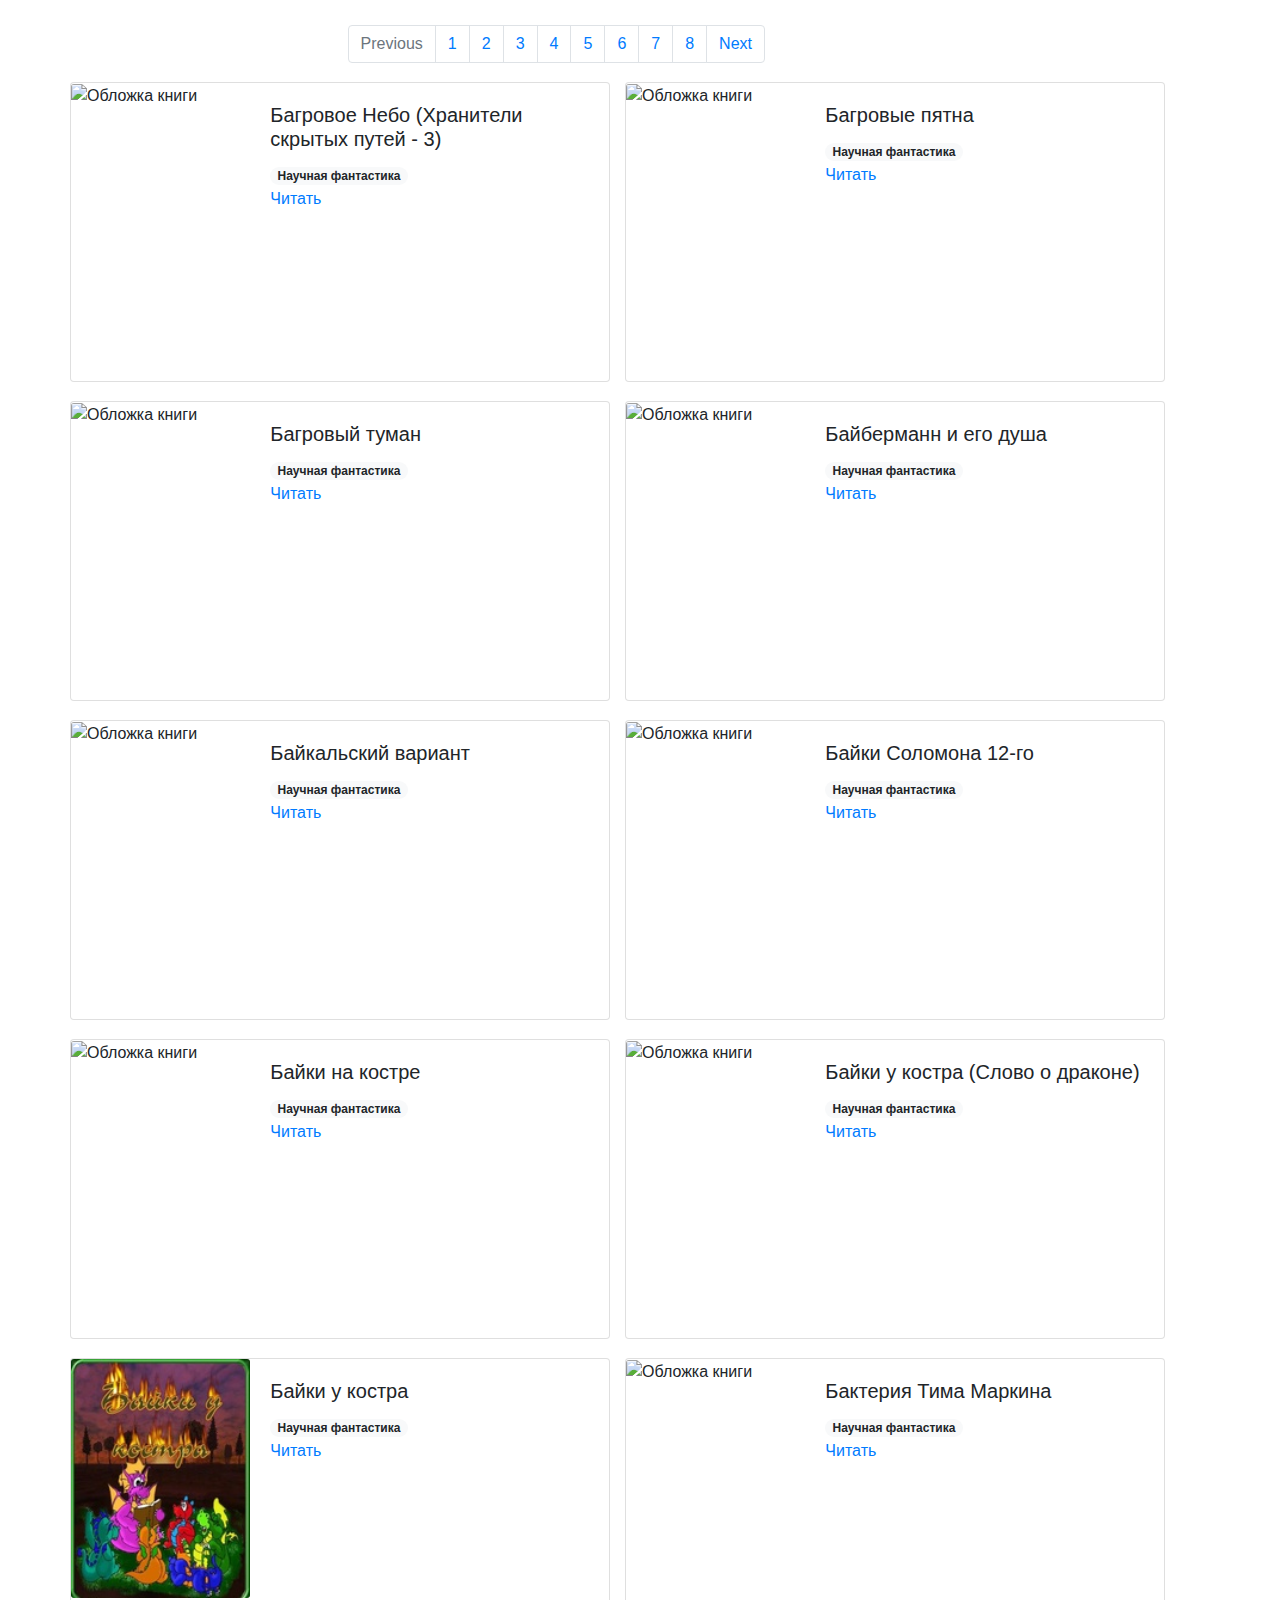
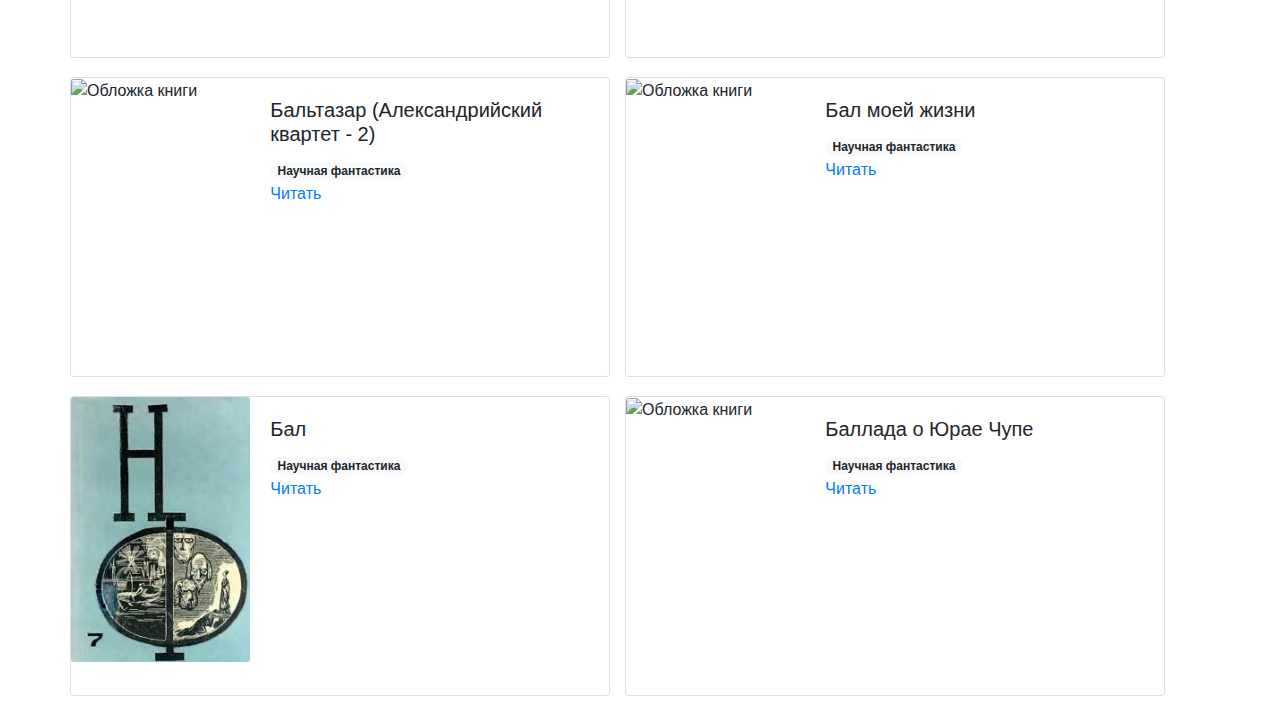
==== pages/index.html @ b9e14f6d "Create index.html" ====
<!doctype html>
<html lang="en">
  <head>
    <!-- Required meta tags -->
    <meta charset="utf-8">
    <meta name="viewport" content="width=device-width, initial-scale=1, shrink-to-fit=no">

    <!-- Bootstrap CSS -->
    <link rel="stylesheet" href="../static/bootstrap.min.css" crossorigin="anonymous">

    <title>Hello, world!</title>
  </head>

  <body>

    <div class="mx-auto" style="width: 250px; border: 200px; margin-top: 25px;"
      <nav aria-label="Page navigation example">
        <ul class="pagination justify-content-end">
          
            <li class="page-item disabled">
              <a class="page-link" href="../pages/index0.html" tabindex="-1" aria-disabled="true">Previous</a>
            </li>
          
          <li class="page-item"><a class="page-link" href="../pages/index.html">1</a></li>
          
            <li class="page-item"><a class="page-link" href="../pages/index2.html">2</a></li>
          
            <li class="page-item"><a class="page-link" href="../pages/index3.html">3</a></li>
          
            <li class="page-item"><a class="page-link" href="../pages/index4.html">4</a></li>
          
            <li class="page-item"><a class="page-link" href="../pages/index5.html">5</a></li>
          
            <li class="page-item"><a class="page-link" href="../pages/index6.html">6</a></li>
          
            <li class="page-item"><a class="page-link" href="../pages/index7.html">7</a></li>
          
            <li class="page-item"><a class="page-link" href="../pages/index8.html">8</a></li>
          
          
            <li class="page-item">
              <a class="page-link" href="../pages/index2.html" aria-disabled="false">Next</a>
            </li>
          
        </ul>
      </nav>
    </div>

    <div class="container">
      <div class="row">
      
      
        <div class="card mb-3" style="width: 540px; height: 300px; margin-right: 15px; margin-bottom: 3px; margin-top: 3px;" >
            <div class="row no-gutters">
              <div class="col-md-4">
                <img src="../parse_result/book_covers/nopic.gif" class="card-img" alt="Обложка книги">
              </div>
              <div class="col-md-8">
                <div class="card-body">
                  <h5 class="card-title">Багровое Небо (Хранители скрытых путей - 3)</h5>
                  
                    <span class="badge badge-pill badge-light">Научная фантастика</span>
                  
                  <p class="card-text">
                    <a href="../parse_result/books/19544.Багровое Небо (Хранители скрытых путей - 3).txt" target="_blank">Читать</a>
                  </p>
                </div>
              </div>
            </div>
        </div>
      
        <div class="card mb-3" style="width: 540px; height: 300px; margin-right: 15px; margin-bottom: 3px; margin-top: 3px;" >
            <div class="row no-gutters">
              <div class="col-md-4">
                <img src="../parse_result/book_covers/nopic.gif" class="card-img" alt="Обложка книги">
              </div>
              <div class="col-md-8">
                <div class="card-body">
                  <h5 class="card-title">Багровые пятна</h5>
                  
                    <span class="badge badge-pill badge-light">Научная фантастика</span>
                  
                  <p class="card-text">
                    <a href="../parse_result/books/19544.Багровое Небо (Хранители скрытых путей - 3).txt" target="_blank">Читать</a>
                  </p>
                </div>
              </div>
            </div>
        </div>
      
        <div class="w-100"></div>
      
      
        <div class="card mb-3" style="width: 540px; height: 300px; margin-right: 15px; margin-bottom: 3px; margin-top: 3px;" >
            <div class="row no-gutters">
              <div class="col-md-4">
                <img src="../parse_result/book_covers/nopic.gif" class="card-img" alt="Обложка книги">
              </div>
              <div class="col-md-8">
                <div class="card-body">
                  <h5 class="card-title">Багровый туман</h5>
                  
                    <span class="badge badge-pill badge-light">Научная фантастика</span>
                  
                  <p class="card-text">
                    <a href="../parse_result/books/19544.Багровое Небо (Хранители скрытых путей - 3).txt" target="_blank">Читать</a>
                  </p>
                </div>
              </div>
            </div>
        </div>
      
        <div class="card mb-3" style="width: 540px; height: 300px; margin-right: 15px; margin-bottom: 3px; margin-top: 3px;" >
            <div class="row no-gutters">
              <div class="col-md-4">
                <img src="../parse_result/book_covers/nopic.gif" class="card-img" alt="Обложка книги">
              </div>
              <div class="col-md-8">
                <div class="card-body">
                  <h5 class="card-title">Байберманн и его душа</h5>
                  
                    <span class="badge badge-pill badge-light">Научная фантастика</span>
                  
                  <p class="card-text">
                    <a href="../parse_result/books/19548.Байберманн и его душа.txt" target="_blank">Читать</a>
                  </p>
                </div>
              </div>
            </div>
        </div>
      
        <div class="w-100"></div>
      
      
        <div class="card mb-3" style="width: 540px; height: 300px; margin-right: 15px; margin-bottom: 3px; margin-top: 3px;" >
            <div class="row no-gutters">
              <div class="col-md-4">
                <img src="../parse_result/book_covers/nopic.gif" class="card-img" alt="Обложка книги">
              </div>
              <div class="col-md-8">
                <div class="card-body">
                  <h5 class="card-title">Байкальский вариант</h5>
                  
                    <span class="badge badge-pill badge-light">Научная фантастика</span>
                  
                  <p class="card-text">
                    <a href="../parse_result/books/19549.Байкальский вариант.txt" target="_blank">Читать</a>
                  </p>
                </div>
              </div>
            </div>
        </div>
      
        <div class="card mb-3" style="width: 540px; height: 300px; margin-right: 15px; margin-bottom: 3px; margin-top: 3px;" >
            <div class="row no-gutters">
              <div class="col-md-4">
                <img src="../parse_result/book_covers/nopic.gif" class="card-img" alt="Обложка книги">
              </div>
              <div class="col-md-8">
                <div class="card-body">
                  <h5 class="card-title">Байки Соломона 12-го</h5>
                  
                    <span class="badge badge-pill badge-light">Научная фантастика</span>
                  
                  <p class="card-text">
                    <a href="../parse_result/books/19550.Байки Соломона 12-го.txt" target="_blank">Читать</a>
                  </p>
                </div>
              </div>
            </div>
        </div>
      
        <div class="w-100"></div>
      
      
        <div class="card mb-3" style="width: 540px; height: 300px; margin-right: 15px; margin-bottom: 3px; margin-top: 3px;" >
            <div class="row no-gutters">
              <div class="col-md-4">
                <img src="../parse_result/book_covers/nopic.gif" class="card-img" alt="Обложка книги">
              </div>
              <div class="col-md-8">
                <div class="card-body">
                  <h5 class="card-title">Байки на костре</h5>
                  
                    <span class="badge badge-pill badge-light">Научная фантастика</span>
                  
                  <p class="card-text">
                    <a href="../parse_result/books/19550.Байки Соломона 12-го.txt" target="_blank">Читать</a>
                  </p>
                </div>
              </div>
            </div>
        </div>
      
        <div class="card mb-3" style="width: 540px; height: 300px; margin-right: 15px; margin-bottom: 3px; margin-top: 3px;" >
            <div class="row no-gutters">
              <div class="col-md-4">
                <img src="../parse_result/book_covers/nopic.gif" class="card-img" alt="Обложка книги">
              </div>
              <div class="col-md-8">
                <div class="card-body">
                  <h5 class="card-title">Байки у костра (Слово о драконе)</h5>
                  
                    <span class="badge badge-pill badge-light">Научная фантастика</span>
                  
                  <p class="card-text">
                    <a href="../parse_result/books/19571.Байки у костра (Слово о драконе).txt" target="_blank">Читать</a>
                  </p>
                </div>
              </div>
            </div>
        </div>
      
        <div class="w-100"></div>
      
      
        <div class="card mb-3" style="width: 540px; height: 300px; margin-right: 15px; margin-bottom: 3px; margin-top: 3px;" >
            <div class="row no-gutters">
              <div class="col-md-4">
                <img src="../parse_result/book_covers/19572.jpg" class="card-img" alt="Обложка книги">
              </div>
              <div class="col-md-8">
                <div class="card-body">
                  <h5 class="card-title">Байки у костра</h5>
                  
                    <span class="badge badge-pill badge-light">Научная фантастика</span>
                  
                  <p class="card-text">
                    <a href="../parse_result/books/19572.Байки у костра.txt" target="_blank">Читать</a>
                  </p>
                </div>
              </div>
            </div>
        </div>
      
        <div class="card mb-3" style="width: 540px; height: 300px; margin-right: 15px; margin-bottom: 3px; margin-top: 3px;" >
            <div class="row no-gutters">
              <div class="col-md-4">
                <img src="../parse_result/book_covers/nopic.gif" class="card-img" alt="Обложка книги">
              </div>
              <div class="col-md-8">
                <div class="card-body">
                  <h5 class="card-title">Бактерия Тима Маркина</h5>
                  
                    <span class="badge badge-pill badge-light">Научная фантастика</span>
                  
                  <p class="card-text">
                    <a href="../parse_result/books/19573.Бактерия Тима Маркина.txt" target="_blank">Читать</a>
                  </p>
                </div>
              </div>
            </div>
        </div>
      
        <div class="w-100"></div>
      
      
        <div class="card mb-3" style="width: 540px; height: 300px; margin-right: 15px; margin-bottom: 3px; margin-top: 3px;" >
            <div class="row no-gutters">
              <div class="col-md-4">
                <img src="../parse_result/book_covers/nopic.gif" class="card-img" alt="Обложка книги">
              </div>
              <div class="col-md-8">
                <div class="card-body">
                  <h5 class="card-title">Бальтазар (Александрийский квартет - 2)</h5>
                  
                    <span class="badge badge-pill badge-light">Научная фантастика</span>
                  
                  <p class="card-text">
                    <a href="../parse_result/books/19575.Бальтазар (Александрийский квартет - 2).txt" target="_blank">Читать</a>
                  </p>
                </div>
              </div>
            </div>
        </div>
      
        <div class="card mb-3" style="width: 540px; height: 300px; margin-right: 15px; margin-bottom: 3px; margin-top: 3px;" >
            <div class="row no-gutters">
              <div class="col-md-4">
                <img src="../parse_result/book_covers/nopic.gif" class="card-img" alt="Обложка книги">
              </div>
              <div class="col-md-8">
                <div class="card-body">
                  <h5 class="card-title">Бал моей жизни</h5>
                  
                    <span class="badge badge-pill badge-light">Научная фантастика</span>
                  
                  <p class="card-text">
                    <a href="../parse_result/books/19575.Бальтазар (Александрийский квартет - 2).txt" target="_blank">Читать</a>
                  </p>
                </div>
              </div>
            </div>
        </div>
      
        <div class="w-100"></div>
      
      
        <div class="card mb-3" style="width: 540px; height: 300px; margin-right: 15px; margin-bottom: 3px; margin-top: 3px;" >
            <div class="row no-gutters">
              <div class="col-md-4">
                <img src="../parse_result/book_covers/19578.jpg" class="card-img" alt="Обложка книги">
              </div>
              <div class="col-md-8">
                <div class="card-body">
                  <h5 class="card-title">Бал</h5>
                  
                    <span class="badge badge-pill badge-light">Научная фантастика</span>
                  
                  <p class="card-text">
                    <a href="../parse_result/books/19578.Бал.txt" target="_blank">Читать</a>
                  </p>
                </div>
              </div>
            </div>
        </div>
      
        <div class="card mb-3" style="width: 540px; height: 300px; margin-right: 15px; margin-bottom: 3px; margin-top: 3px;" >
            <div class="row no-gutters">
              <div class="col-md-4">
                <img src="../parse_result/book_covers/nopic.gif" class="card-img" alt="Обложка книги">
              </div>
              <div class="col-md-8">
                <div class="card-body">
                  <h5 class="card-title">Баллада о Юрае Чупе</h5>
                  
                    <span class="badge badge-pill badge-light">Научная фантастика</span>
                  
                  <p class="card-text">
                    <a href="../parse_result/books/19582.Баллада о Юрае Чупе.txt" target="_blank">Читать</a>
                  </p>
                </div>
              </div>
            </div>
        </div>
      
        <div class="w-100"></div>
      
      </div>
    </div>



    <!-- Option 1: jQuery and Bootstrap Bundle (includes Popper) -->
    <script src="../static/jquery-3.5.1.slim.min.js" crossorigin="anonymous"></script>
    <script src="../static/bootstrap.bundle.min.js" crossorigin="anonymous"></script>
  </body>
</html>
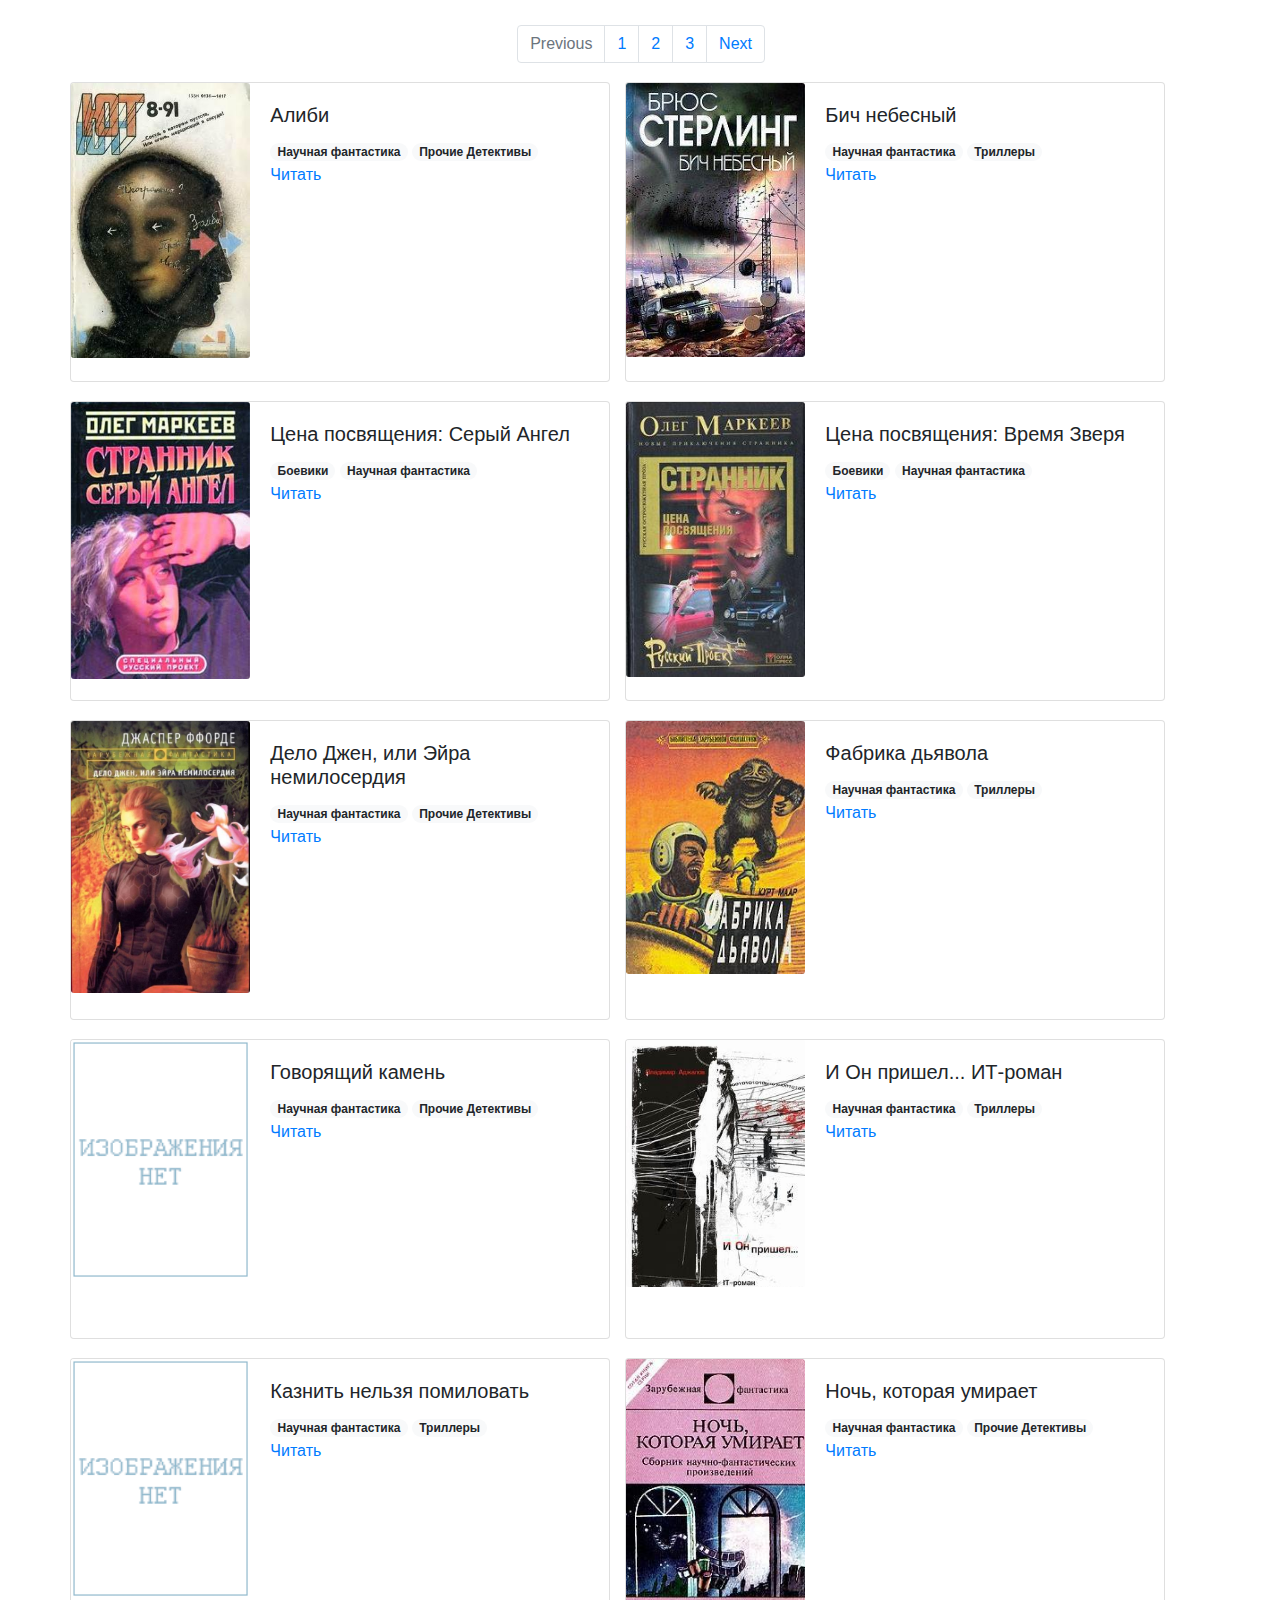
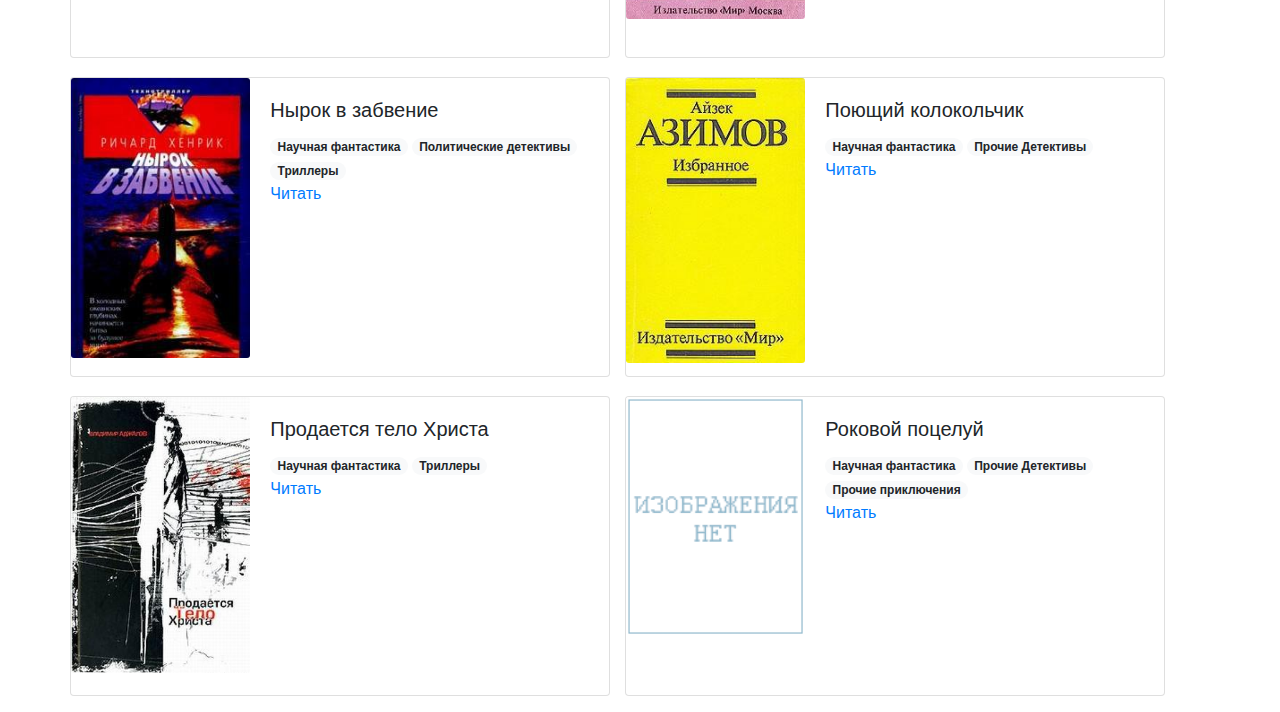
==== commit 3d94ce21: "Положил новые данные" ====
--- a/pages/index.html
+++ b/pages/index.html
@@ -27,16 +27,6 @@
           
             <li class="page-item"><a class="page-link" href="../pages/index3.html">3</a></li>
           
-            <li class="page-item"><a class="page-link" href="../pages/index4.html">4</a></li>
-          
-            <li class="page-item"><a class="page-link" href="../pages/index5.html">5</a></li>
-          
-            <li class="page-item"><a class="page-link" href="../pages/index6.html">6</a></li>
-          
-            <li class="page-item"><a class="page-link" href="../pages/index7.html">7</a></li>
-          
-            <li class="page-item"><a class="page-link" href="../pages/index8.html">8</a></li>
-          
           
             <li class="page-item">
               <a class="page-link" href="../pages/index2.html" aria-disabled="false">Next</a>
@@ -53,21 +43,182 @@
         <div class="card mb-3" style="width: 540px; height: 300px; margin-right: 15px; margin-bottom: 3px; margin-top: 3px;" >
             <div class="row no-gutters">
               <div class="col-md-4">
+                <img src="../parse_result/book_covers/239.jpg" class="card-img" alt="Обложка книги">
+              </div>
+              <div class="col-md-8">
+                <div class="card-body">
+                  <h5 class="card-title">Алиби</h5>
+                  
+                    <span class="badge badge-pill badge-light">Научная фантастика</span>
+                  
+                    <span class="badge badge-pill badge-light">Прочие Детективы</span>
+                  
+                  <p class="card-text">
+                    <a href="../parse_result/books/239.Алиби.txt" target="_blank">Читать</a>
+                  </p>
+                </div>
+              </div>
+            </div>
+        </div>
+      
+        <div class="card mb-3" style="width: 540px; height: 300px; margin-right: 15px; margin-bottom: 3px; margin-top: 3px;" >
+            <div class="row no-gutters">
+              <div class="col-md-4">
+                <img src="../parse_result/book_covers/550.jpg" class="card-img" alt="Обложка книги">
+              </div>
+              <div class="col-md-8">
+                <div class="card-body">
+                  <h5 class="card-title">Бич небесный</h5>
+                  
+                    <span class="badge badge-pill badge-light">Научная фантастика</span>
+                  
+                    <span class="badge badge-pill badge-light">Триллеры</span>
+                  
+                  <p class="card-text">
+                    <a href="../parse_result/books/550.Бич небесный.txt" target="_blank">Читать</a>
+                  </p>
+                </div>
+              </div>
+            </div>
+        </div>
+      
+        <div class="w-100"></div>
+      
+      
+        <div class="card mb-3" style="width: 540px; height: 300px; margin-right: 15px; margin-bottom: 3px; margin-top: 3px;" >
+            <div class="row no-gutters">
+              <div class="col-md-4">
+                <img src="../parse_result/book_covers/768.jpg" class="card-img" alt="Обложка книги">
+              </div>
+              <div class="col-md-8">
+                <div class="card-body">
+                  <h5 class="card-title">Цена посвящения: Серый Ангел</h5>
+                  
+                    <span class="badge badge-pill badge-light">Боевики</span>
+                  
+                    <span class="badge badge-pill badge-light">Научная фантастика</span>
+                  
+                  <p class="card-text">
+                    <a href="../parse_result/books/768.Цена посвящения Серый Ангел.txt" target="_blank">Читать</a>
+                  </p>
+                </div>
+              </div>
+            </div>
+        </div>
+      
+        <div class="card mb-3" style="width: 540px; height: 300px; margin-right: 15px; margin-bottom: 3px; margin-top: 3px;" >
+            <div class="row no-gutters">
+              <div class="col-md-4">
+                <img src="../parse_result/book_covers/769.jpg" class="card-img" alt="Обложка книги">
+              </div>
+              <div class="col-md-8">
+                <div class="card-body">
+                  <h5 class="card-title">Цена посвящения: Время Зверя</h5>
+                  
+                    <span class="badge badge-pill badge-light">Боевики</span>
+                  
+                    <span class="badge badge-pill badge-light">Научная фантастика</span>
+                  
+                  <p class="card-text">
+                    <a href="../parse_result/books/769.Цена посвящения Время Зверя.txt" target="_blank">Читать</a>
+                  </p>
+                </div>
+              </div>
+            </div>
+        </div>
+      
+        <div class="w-100"></div>
+      
+      
+        <div class="card mb-3" style="width: 540px; height: 300px; margin-right: 15px; margin-bottom: 3px; margin-top: 3px;" >
+            <div class="row no-gutters">
+              <div class="col-md-4">
+                <img src="../parse_result/book_covers/1131.jpg" class="card-img" alt="Обложка книги">
+              </div>
+              <div class="col-md-8">
+                <div class="card-body">
+                  <h5 class="card-title">Дело Джен, или Эйра немилосердия</h5>
+                  
+                    <span class="badge badge-pill badge-light">Научная фантастика</span>
+                  
+                    <span class="badge badge-pill badge-light">Прочие Детективы</span>
+                  
+                  <p class="card-text">
+                    <a href="../parse_result/books/1131.Дело Джен, или Эйра немилосердия.txt" target="_blank">Читать</a>
+                  </p>
+                </div>
+              </div>
+            </div>
+        </div>
+      
+        <div class="card mb-3" style="width: 540px; height: 300px; margin-right: 15px; margin-bottom: 3px; margin-top: 3px;" >
+            <div class="row no-gutters">
+              <div class="col-md-4">
+                <img src="../parse_result/book_covers/1715.jpg" class="card-img" alt="Обложка книги">
+              </div>
+              <div class="col-md-8">
+                <div class="card-body">
+                  <h5 class="card-title">Фабрика дьявола</h5>
+                  
+                    <span class="badge badge-pill badge-light">Научная фантастика</span>
+                  
+                    <span class="badge badge-pill badge-light">Триллеры</span>
+                  
+                  <p class="card-text">
+                    <a href="../parse_result/books/1715.Фабрика дьявола.txt" target="_blank">Читать</a>
+                  </p>
+                </div>
+              </div>
+            </div>
+        </div>
+      
+        <div class="w-100"></div>
+      
+      
+        <div class="card mb-3" style="width: 540px; height: 300px; margin-right: 15px; margin-bottom: 3px; margin-top: 3px;" >
+            <div class="row no-gutters">
+              <div class="col-md-4">
                 <img src="../parse_result/book_covers/nopic.gif" class="card-img" alt="Обложка книги">
               </div>
               <div class="col-md-8">
                 <div class="card-body">
-                  <h5 class="card-title">Багровое Небо (Хранители скрытых путей - 3)</h5>
-                  
-                    <span class="badge badge-pill badge-light">Научная фантастика</span>
-                  
-                  <p class="card-text">
-                    <a href="../parse_result/books/19544.Багровое Небо (Хранители скрытых путей - 3).txt" target="_blank">Читать</a>
-                  </p>
-                </div>
-              </div>
-            </div>
-        </div>
+                  <h5 class="card-title">Говорящий камень</h5>
+                  
+                    <span class="badge badge-pill badge-light">Научная фантастика</span>
+                  
+                    <span class="badge badge-pill badge-light">Прочие Детективы</span>
+                  
+                  <p class="card-text">
+                    <a href="../parse_result/books/1987.Говорящий камень.txt" target="_blank">Читать</a>
+                  </p>
+                </div>
+              </div>
+            </div>
+        </div>
+      
+        <div class="card mb-3" style="width: 540px; height: 300px; margin-right: 15px; margin-bottom: 3px; margin-top: 3px;" >
+            <div class="row no-gutters">
+              <div class="col-md-4">
+                <img src="../parse_result/book_covers/2043.jpg" class="card-img" alt="Обложка книги">
+              </div>
+              <div class="col-md-8">
+                <div class="card-body">
+                  <h5 class="card-title">И Он пришел... ИТ-роман</h5>
+                  
+                    <span class="badge badge-pill badge-light">Научная фантастика</span>
+                  
+                    <span class="badge badge-pill badge-light">Триллеры</span>
+                  
+                  <p class="card-text">
+                    <a href="../parse_result/books/2043.И Он пришел... ИТ-роман.txt" target="_blank">Читать</a>
+                  </p>
+                </div>
+              </div>
+            </div>
+        </div>
+      
+        <div class="w-100"></div>
+      
       
         <div class="card mb-3" style="width: 540px; height: 300px; margin-right: 15px; margin-bottom: 3px; margin-top: 3px;" >
             <div class="row no-gutters">
@@ -76,20 +227,111 @@
               </div>
               <div class="col-md-8">
                 <div class="card-body">
-                  <h5 class="card-title">Багровые пятна</h5>
-                  
-                    <span class="badge badge-pill badge-light">Научная фантастика</span>
-                  
-                  <p class="card-text">
-                    <a href="../parse_result/books/19544.Багровое Небо (Хранители скрытых путей - 3).txt" target="_blank">Читать</a>
-                  </p>
-                </div>
-              </div>
-            </div>
-        </div>
-      
-        <div class="w-100"></div>
-      
+                  <h5 class="card-title">Казнить нельзя помиловать</h5>
+                  
+                    <span class="badge badge-pill badge-light">Научная фантастика</span>
+                  
+                    <span class="badge badge-pill badge-light">Триллеры</span>
+                  
+                  <p class="card-text">
+                    <a href="../parse_result/books/2531.Казнить нельзя помиловать.txt" target="_blank">Читать</a>
+                  </p>
+                </div>
+              </div>
+            </div>
+        </div>
+      
+        <div class="card mb-3" style="width: 540px; height: 300px; margin-right: 15px; margin-bottom: 3px; margin-top: 3px;" >
+            <div class="row no-gutters">
+              <div class="col-md-4">
+                <img src="../parse_result/book_covers/4024.jpg" class="card-img" alt="Обложка книги">
+              </div>
+              <div class="col-md-8">
+                <div class="card-body">
+                  <h5 class="card-title">Ночь, которая умирает</h5>
+                  
+                    <span class="badge badge-pill badge-light">Научная фантастика</span>
+                  
+                    <span class="badge badge-pill badge-light">Прочие Детективы</span>
+                  
+                  <p class="card-text">
+                    <a href="../parse_result/books/4024.Ночь, которая умирает.txt" target="_blank">Читать</a>
+                  </p>
+                </div>
+              </div>
+            </div>
+        </div>
+      
+        <div class="w-100"></div>
+      
+      
+        <div class="card mb-3" style="width: 540px; height: 300px; margin-right: 15px; margin-bottom: 3px; margin-top: 3px;" >
+            <div class="row no-gutters">
+              <div class="col-md-4">
+                <img src="../parse_result/book_covers/4102.jpg" class="card-img" alt="Обложка книги">
+              </div>
+              <div class="col-md-8">
+                <div class="card-body">
+                  <h5 class="card-title">Нырок в забвение</h5>
+                  
+                    <span class="badge badge-pill badge-light">Научная фантастика</span>
+                  
+                    <span class="badge badge-pill badge-light">Политические детективы</span>
+                  
+                    <span class="badge badge-pill badge-light">Триллеры</span>
+                  
+                  <p class="card-text">
+                    <a href="../parse_result/books/4102.Нырок в забвение.txt" target="_blank">Читать</a>
+                  </p>
+                </div>
+              </div>
+            </div>
+        </div>
+      
+        <div class="card mb-3" style="width: 540px; height: 300px; margin-right: 15px; margin-bottom: 3px; margin-top: 3px;" >
+            <div class="row no-gutters">
+              <div class="col-md-4">
+                <img src="../parse_result/book_covers/4876.jpg" class="card-img" alt="Обложка книги">
+              </div>
+              <div class="col-md-8">
+                <div class="card-body">
+                  <h5 class="card-title">Поющий колокольчик</h5>
+                  
+                    <span class="badge badge-pill badge-light">Научная фантастика</span>
+                  
+                    <span class="badge badge-pill badge-light">Прочие Детективы</span>
+                  
+                  <p class="card-text">
+                    <a href="../parse_result/books/4876.Поющий колокольчик.txt" target="_blank">Читать</a>
+                  </p>
+                </div>
+              </div>
+            </div>
+        </div>
+      
+        <div class="w-100"></div>
+      
+      
+        <div class="card mb-3" style="width: 540px; height: 300px; margin-right: 15px; margin-bottom: 3px; margin-top: 3px;" >
+            <div class="row no-gutters">
+              <div class="col-md-4">
+                <img src="../parse_result/book_covers/5299.jpg" class="card-img" alt="Обложка книги">
+              </div>
+              <div class="col-md-8">
+                <div class="card-body">
+                  <h5 class="card-title">Продается тело Христа</h5>
+                  
+                    <span class="badge badge-pill badge-light">Научная фантастика</span>
+                  
+                    <span class="badge badge-pill badge-light">Триллеры</span>
+                  
+                  <p class="card-text">
+                    <a href="../parse_result/books/5299.Продается тело Христа.txt" target="_blank">Читать</a>
+                  </p>
+                </div>
+              </div>
+            </div>
+        </div>
       
         <div class="card mb-3" style="width: 540px; height: 300px; margin-right: 15px; margin-bottom: 3px; margin-top: 3px;" >
             <div class="row no-gutters">
@@ -98,236 +340,16 @@
               </div>
               <div class="col-md-8">
                 <div class="card-body">
-                  <h5 class="card-title">Багровый туман</h5>
-                  
-                    <span class="badge badge-pill badge-light">Научная фантастика</span>
-                  
-                  <p class="card-text">
-                    <a href="../parse_result/books/19544.Багровое Небо (Хранители скрытых путей - 3).txt" target="_blank">Читать</a>
-                  </p>
-                </div>
-              </div>
-            </div>
-        </div>
-      
-        <div class="card mb-3" style="width: 540px; height: 300px; margin-right: 15px; margin-bottom: 3px; margin-top: 3px;" >
-            <div class="row no-gutters">
-              <div class="col-md-4">
-                <img src="../parse_result/book_covers/nopic.gif" class="card-img" alt="Обложка книги">
-              </div>
-              <div class="col-md-8">
-                <div class="card-body">
-                  <h5 class="card-title">Байберманн и его душа</h5>
-                  
-                    <span class="badge badge-pill badge-light">Научная фантастика</span>
-                  
-                  <p class="card-text">
-                    <a href="../parse_result/books/19548.Байберманн и его душа.txt" target="_blank">Читать</a>
-                  </p>
-                </div>
-              </div>
-            </div>
-        </div>
-      
-        <div class="w-100"></div>
-      
-      
-        <div class="card mb-3" style="width: 540px; height: 300px; margin-right: 15px; margin-bottom: 3px; margin-top: 3px;" >
-            <div class="row no-gutters">
-              <div class="col-md-4">
-                <img src="../parse_result/book_covers/nopic.gif" class="card-img" alt="Обложка книги">
-              </div>
-              <div class="col-md-8">
-                <div class="card-body">
-                  <h5 class="card-title">Байкальский вариант</h5>
-                  
-                    <span class="badge badge-pill badge-light">Научная фантастика</span>
-                  
-                  <p class="card-text">
-                    <a href="../parse_result/books/19549.Байкальский вариант.txt" target="_blank">Читать</a>
-                  </p>
-                </div>
-              </div>
-            </div>
-        </div>
-      
-        <div class="card mb-3" style="width: 540px; height: 300px; margin-right: 15px; margin-bottom: 3px; margin-top: 3px;" >
-            <div class="row no-gutters">
-              <div class="col-md-4">
-                <img src="../parse_result/book_covers/nopic.gif" class="card-img" alt="Обложка книги">
-              </div>
-              <div class="col-md-8">
-                <div class="card-body">
-                  <h5 class="card-title">Байки Соломона 12-го</h5>
-                  
-                    <span class="badge badge-pill badge-light">Научная фантастика</span>
-                  
-                  <p class="card-text">
-                    <a href="../parse_result/books/19550.Байки Соломона 12-го.txt" target="_blank">Читать</a>
-                  </p>
-                </div>
-              </div>
-            </div>
-        </div>
-      
-        <div class="w-100"></div>
-      
-      
-        <div class="card mb-3" style="width: 540px; height: 300px; margin-right: 15px; margin-bottom: 3px; margin-top: 3px;" >
-            <div class="row no-gutters">
-              <div class="col-md-4">
-                <img src="../parse_result/book_covers/nopic.gif" class="card-img" alt="Обложка книги">
-              </div>
-              <div class="col-md-8">
-                <div class="card-body">
-                  <h5 class="card-title">Байки на костре</h5>
-                  
-                    <span class="badge badge-pill badge-light">Научная фантастика</span>
-                  
-                  <p class="card-text">
-                    <a href="../parse_result/books/19550.Байки Соломона 12-го.txt" target="_blank">Читать</a>
-                  </p>
-                </div>
-              </div>
-            </div>
-        </div>
-      
-        <div class="card mb-3" style="width: 540px; height: 300px; margin-right: 15px; margin-bottom: 3px; margin-top: 3px;" >
-            <div class="row no-gutters">
-              <div class="col-md-4">
-                <img src="../parse_result/book_covers/nopic.gif" class="card-img" alt="Обложка книги">
-              </div>
-              <div class="col-md-8">
-                <div class="card-body">
-                  <h5 class="card-title">Байки у костра (Слово о драконе)</h5>
-                  
-                    <span class="badge badge-pill badge-light">Научная фантастика</span>
-                  
-                  <p class="card-text">
-                    <a href="../parse_result/books/19571.Байки у костра (Слово о драконе).txt" target="_blank">Читать</a>
-                  </p>
-                </div>
-              </div>
-            </div>
-        </div>
-      
-        <div class="w-100"></div>
-      
-      
-        <div class="card mb-3" style="width: 540px; height: 300px; margin-right: 15px; margin-bottom: 3px; margin-top: 3px;" >
-            <div class="row no-gutters">
-              <div class="col-md-4">
-                <img src="../parse_result/book_covers/19572.jpg" class="card-img" alt="Обложка книги">
-              </div>
-              <div class="col-md-8">
-                <div class="card-body">
-                  <h5 class="card-title">Байки у костра</h5>
-                  
-                    <span class="badge badge-pill badge-light">Научная фантастика</span>
-                  
-                  <p class="card-text">
-                    <a href="../parse_result/books/19572.Байки у костра.txt" target="_blank">Читать</a>
-                  </p>
-                </div>
-              </div>
-            </div>
-        </div>
-      
-        <div class="card mb-3" style="width: 540px; height: 300px; margin-right: 15px; margin-bottom: 3px; margin-top: 3px;" >
-            <div class="row no-gutters">
-              <div class="col-md-4">
-                <img src="../parse_result/book_covers/nopic.gif" class="card-img" alt="Обложка книги">
-              </div>
-              <div class="col-md-8">
-                <div class="card-body">
-                  <h5 class="card-title">Бактерия Тима Маркина</h5>
-                  
-                    <span class="badge badge-pill badge-light">Научная фантастика</span>
-                  
-                  <p class="card-text">
-                    <a href="../parse_result/books/19573.Бактерия Тима Маркина.txt" target="_blank">Читать</a>
-                  </p>
-                </div>
-              </div>
-            </div>
-        </div>
-      
-        <div class="w-100"></div>
-      
-      
-        <div class="card mb-3" style="width: 540px; height: 300px; margin-right: 15px; margin-bottom: 3px; margin-top: 3px;" >
-            <div class="row no-gutters">
-              <div class="col-md-4">
-                <img src="../parse_result/book_covers/nopic.gif" class="card-img" alt="Обложка книги">
-              </div>
-              <div class="col-md-8">
-                <div class="card-body">
-                  <h5 class="card-title">Бальтазар (Александрийский квартет - 2)</h5>
-                  
-                    <span class="badge badge-pill badge-light">Научная фантастика</span>
-                  
-                  <p class="card-text">
-                    <a href="../parse_result/books/19575.Бальтазар (Александрийский квартет - 2).txt" target="_blank">Читать</a>
-                  </p>
-                </div>
-              </div>
-            </div>
-        </div>
-      
-        <div class="card mb-3" style="width: 540px; height: 300px; margin-right: 15px; margin-bottom: 3px; margin-top: 3px;" >
-            <div class="row no-gutters">
-              <div class="col-md-4">
-                <img src="../parse_result/book_covers/nopic.gif" class="card-img" alt="Обложка книги">
-              </div>
-              <div class="col-md-8">
-                <div class="card-body">
-                  <h5 class="card-title">Бал моей жизни</h5>
-                  
-                    <span class="badge badge-pill badge-light">Научная фантастика</span>
-                  
-                  <p class="card-text">
-                    <a href="../parse_result/books/19575.Бальтазар (Александрийский квартет - 2).txt" target="_blank">Читать</a>
-                  </p>
-                </div>
-              </div>
-            </div>
-        </div>
-      
-        <div class="w-100"></div>
-      
-      
-        <div class="card mb-3" style="width: 540px; height: 300px; margin-right: 15px; margin-bottom: 3px; margin-top: 3px;" >
-            <div class="row no-gutters">
-              <div class="col-md-4">
-                <img src="../parse_result/book_covers/19578.jpg" class="card-img" alt="Обложка книги">
-              </div>
-              <div class="col-md-8">
-                <div class="card-body">
-                  <h5 class="card-title">Бал</h5>
-                  
-                    <span class="badge badge-pill badge-light">Научная фантастика</span>
-                  
-                  <p class="card-text">
-                    <a href="../parse_result/books/19578.Бал.txt" target="_blank">Читать</a>
-                  </p>
-                </div>
-              </div>
-            </div>
-        </div>
-      
-        <div class="card mb-3" style="width: 540px; height: 300px; margin-right: 15px; margin-bottom: 3px; margin-top: 3px;" >
-            <div class="row no-gutters">
-              <div class="col-md-4">
-                <img src="../parse_result/book_covers/nopic.gif" class="card-img" alt="Обложка книги">
-              </div>
-              <div class="col-md-8">
-                <div class="card-body">
-                  <h5 class="card-title">Баллада о Юрае Чупе</h5>
-                  
-                    <span class="badge badge-pill badge-light">Научная фантастика</span>
-                  
-                  <p class="card-text">
-                    <a href="../parse_result/books/19582.Баллада о Юрае Чупе.txt" target="_blank">Читать</a>
+                  <h5 class="card-title">Роковой поцелуй</h5>
+                  
+                    <span class="badge badge-pill badge-light">Научная фантастика</span>
+                  
+                    <span class="badge badge-pill badge-light">Прочие Детективы</span>
+                  
+                    <span class="badge badge-pill badge-light">Прочие приключения</span>
+                  
+                  <p class="card-text">
+                    <a href="../parse_result/books/5648.Роковой поцелуй.txt" target="_blank">Читать</a>
                   </p>
                 </div>
               </div>
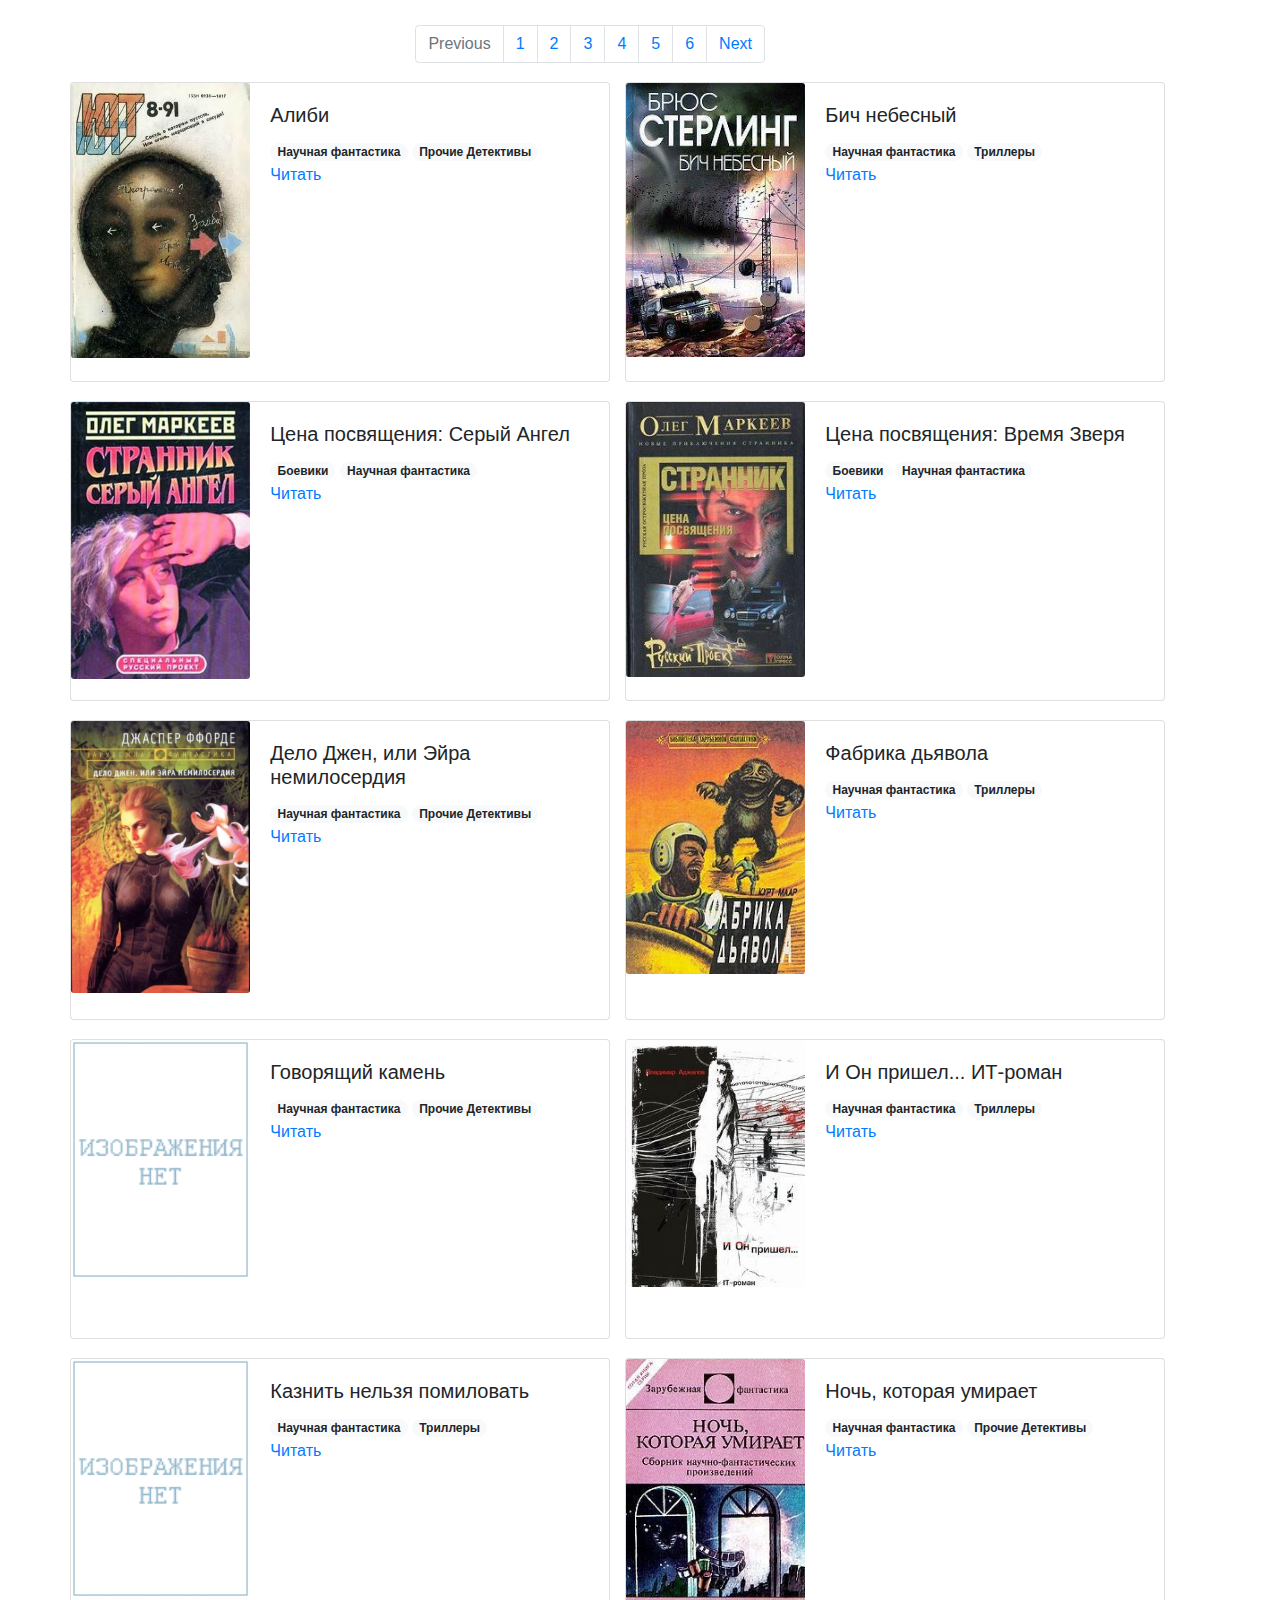
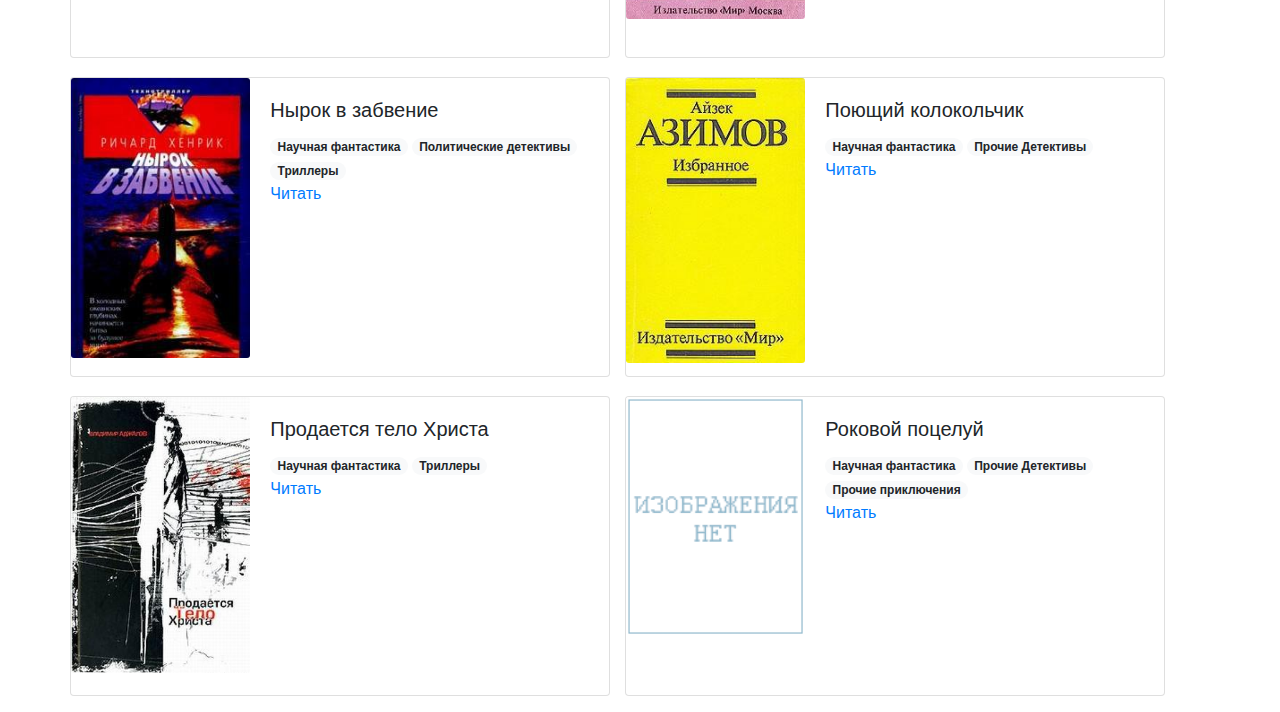
==== commit e512413e: "Навел порядок в директориях и добавил новые книги" ====
--- a/pages/index.html
+++ b/pages/index.html
@@ -4,11 +4,11 @@
     <!-- Required meta tags -->
     <meta charset="utf-8">
     <meta name="viewport" content="width=device-width, initial-scale=1, shrink-to-fit=no">
-
+    <link rel="icon" href="static/favicon.ico" type="image/x-icon">
     <!-- Bootstrap CSS -->
     <link rel="stylesheet" href="../static/bootstrap.min.css" crossorigin="anonymous">
 
-    <title>Hello, world!</title>
+    <title>Bootsrtrap</title>
   </head>
 
   <body>
@@ -27,6 +27,12 @@
           
             <li class="page-item"><a class="page-link" href="../pages/index3.html">3</a></li>
           
+            <li class="page-item"><a class="page-link" href="../pages/index4.html">4</a></li>
+          
+            <li class="page-item"><a class="page-link" href="../pages/index5.html">5</a></li>
+          
+            <li class="page-item"><a class="page-link" href="../pages/index6.html">6</a></li>
+          
           
             <li class="page-item">
               <a class="page-link" href="../pages/index2.html" aria-disabled="false">Next</a>
@@ -43,7 +49,7 @@
         <div class="card mb-3" style="width: 540px; height: 300px; margin-right: 15px; margin-bottom: 3px; margin-top: 3px;" >
             <div class="row no-gutters">
               <div class="col-md-4">
-                <img src="../parse_result/book_covers/239.jpg" class="card-img" alt="Обложка книги">
+                <img src="../media/book_covers/239.jpg" class="card-img" alt="Обложка книги">
               </div>
               <div class="col-md-8">
                 <div class="card-body">
@@ -54,17 +60,17 @@
                     <span class="badge badge-pill badge-light">Прочие Детективы</span>
                   
                   <p class="card-text">
-                    <a href="../parse_result/books/239.Алиби.txt" target="_blank">Читать</a>
-                  </p>
-                </div>
-              </div>
-            </div>
-        </div>
-      
-        <div class="card mb-3" style="width: 540px; height: 300px; margin-right: 15px; margin-bottom: 3px; margin-top: 3px;" >
-            <div class="row no-gutters">
-              <div class="col-md-4">
-                <img src="../parse_result/book_covers/550.jpg" class="card-img" alt="Обложка книги">
+                    <a href="../media/books/239.Алиби.txt" target="_blank">Читать</a>
+                  </p>
+                </div>
+              </div>
+            </div>
+        </div>
+      
+        <div class="card mb-3" style="width: 540px; height: 300px; margin-right: 15px; margin-bottom: 3px; margin-top: 3px;" >
+            <div class="row no-gutters">
+              <div class="col-md-4">
+                <img src="../media/book_covers/550.jpg" class="card-img" alt="Обложка книги">
               </div>
               <div class="col-md-8">
                 <div class="card-body">
@@ -75,20 +81,20 @@
                     <span class="badge badge-pill badge-light">Триллеры</span>
                   
                   <p class="card-text">
-                    <a href="../parse_result/books/550.Бич небесный.txt" target="_blank">Читать</a>
-                  </p>
-                </div>
-              </div>
-            </div>
-        </div>
-      
-        <div class="w-100"></div>
-      
-      
-        <div class="card mb-3" style="width: 540px; height: 300px; margin-right: 15px; margin-bottom: 3px; margin-top: 3px;" >
-            <div class="row no-gutters">
-              <div class="col-md-4">
-                <img src="../parse_result/book_covers/768.jpg" class="card-img" alt="Обложка книги">
+                    <a href="../media/books/550.Бич небесный.txt" target="_blank">Читать</a>
+                  </p>
+                </div>
+              </div>
+            </div>
+        </div>
+      
+        <div class="w-100"></div>
+      
+      
+        <div class="card mb-3" style="width: 540px; height: 300px; margin-right: 15px; margin-bottom: 3px; margin-top: 3px;" >
+            <div class="row no-gutters">
+              <div class="col-md-4">
+                <img src="../media/book_covers/768.jpg" class="card-img" alt="Обложка книги">
               </div>
               <div class="col-md-8">
                 <div class="card-body">
@@ -99,17 +105,17 @@
                     <span class="badge badge-pill badge-light">Научная фантастика</span>
                   
                   <p class="card-text">
-                    <a href="../parse_result/books/768.Цена посвящения Серый Ангел.txt" target="_blank">Читать</a>
-                  </p>
-                </div>
-              </div>
-            </div>
-        </div>
-      
-        <div class="card mb-3" style="width: 540px; height: 300px; margin-right: 15px; margin-bottom: 3px; margin-top: 3px;" >
-            <div class="row no-gutters">
-              <div class="col-md-4">
-                <img src="../parse_result/book_covers/769.jpg" class="card-img" alt="Обложка книги">
+                    <a href="../media/books/768.Цена посвящения Серый Ангел.txt" target="_blank">Читать</a>
+                  </p>
+                </div>
+              </div>
+            </div>
+        </div>
+      
+        <div class="card mb-3" style="width: 540px; height: 300px; margin-right: 15px; margin-bottom: 3px; margin-top: 3px;" >
+            <div class="row no-gutters">
+              <div class="col-md-4">
+                <img src="../media/book_covers/769.jpg" class="card-img" alt="Обложка книги">
               </div>
               <div class="col-md-8">
                 <div class="card-body">
@@ -120,20 +126,20 @@
                     <span class="badge badge-pill badge-light">Научная фантастика</span>
                   
                   <p class="card-text">
-                    <a href="../parse_result/books/769.Цена посвящения Время Зверя.txt" target="_blank">Читать</a>
-                  </p>
-                </div>
-              </div>
-            </div>
-        </div>
-      
-        <div class="w-100"></div>
-      
-      
-        <div class="card mb-3" style="width: 540px; height: 300px; margin-right: 15px; margin-bottom: 3px; margin-top: 3px;" >
-            <div class="row no-gutters">
-              <div class="col-md-4">
-                <img src="../parse_result/book_covers/1131.jpg" class="card-img" alt="Обложка книги">
+                    <a href="../media/books/769.Цена посвящения Время Зверя.txt" target="_blank">Читать</a>
+                  </p>
+                </div>
+              </div>
+            </div>
+        </div>
+      
+        <div class="w-100"></div>
+      
+      
+        <div class="card mb-3" style="width: 540px; height: 300px; margin-right: 15px; margin-bottom: 3px; margin-top: 3px;" >
+            <div class="row no-gutters">
+              <div class="col-md-4">
+                <img src="../media/book_covers/1131.jpg" class="card-img" alt="Обложка книги">
               </div>
               <div class="col-md-8">
                 <div class="card-body">
@@ -144,17 +150,17 @@
                     <span class="badge badge-pill badge-light">Прочие Детективы</span>
                   
                   <p class="card-text">
-                    <a href="../parse_result/books/1131.Дело Джен, или Эйра немилосердия.txt" target="_blank">Читать</a>
-                  </p>
-                </div>
-              </div>
-            </div>
-        </div>
-      
-        <div class="card mb-3" style="width: 540px; height: 300px; margin-right: 15px; margin-bottom: 3px; margin-top: 3px;" >
-            <div class="row no-gutters">
-              <div class="col-md-4">
-                <img src="../parse_result/book_covers/1715.jpg" class="card-img" alt="Обложка книги">
+                    <a href="../media/books/1131.Дело Джен, или Эйра немилосердия.txt" target="_blank">Читать</a>
+                  </p>
+                </div>
+              </div>
+            </div>
+        </div>
+      
+        <div class="card mb-3" style="width: 540px; height: 300px; margin-right: 15px; margin-bottom: 3px; margin-top: 3px;" >
+            <div class="row no-gutters">
+              <div class="col-md-4">
+                <img src="../media/book_covers/1715.jpg" class="card-img" alt="Обложка книги">
               </div>
               <div class="col-md-8">
                 <div class="card-body">
@@ -165,20 +171,20 @@
                     <span class="badge badge-pill badge-light">Триллеры</span>
                   
                   <p class="card-text">
-                    <a href="../parse_result/books/1715.Фабрика дьявола.txt" target="_blank">Читать</a>
-                  </p>
-                </div>
-              </div>
-            </div>
-        </div>
-      
-        <div class="w-100"></div>
-      
-      
-        <div class="card mb-3" style="width: 540px; height: 300px; margin-right: 15px; margin-bottom: 3px; margin-top: 3px;" >
-            <div class="row no-gutters">
-              <div class="col-md-4">
-                <img src="../parse_result/book_covers/nopic.gif" class="card-img" alt="Обложка книги">
+                    <a href="../media/books/1715.Фабрика дьявола.txt" target="_blank">Читать</a>
+                  </p>
+                </div>
+              </div>
+            </div>
+        </div>
+      
+        <div class="w-100"></div>
+      
+      
+        <div class="card mb-3" style="width: 540px; height: 300px; margin-right: 15px; margin-bottom: 3px; margin-top: 3px;" >
+            <div class="row no-gutters">
+              <div class="col-md-4">
+                <img src="../media/book_covers/nopic.gif" class="card-img" alt="Обложка книги">
               </div>
               <div class="col-md-8">
                 <div class="card-body">
@@ -189,17 +195,17 @@
                     <span class="badge badge-pill badge-light">Прочие Детективы</span>
                   
                   <p class="card-text">
-                    <a href="../parse_result/books/1987.Говорящий камень.txt" target="_blank">Читать</a>
-                  </p>
-                </div>
-              </div>
-            </div>
-        </div>
-      
-        <div class="card mb-3" style="width: 540px; height: 300px; margin-right: 15px; margin-bottom: 3px; margin-top: 3px;" >
-            <div class="row no-gutters">
-              <div class="col-md-4">
-                <img src="../parse_result/book_covers/2043.jpg" class="card-img" alt="Обложка книги">
+                    <a href="../media/books/1987.Говорящий камень.txt" target="_blank">Читать</a>
+                  </p>
+                </div>
+              </div>
+            </div>
+        </div>
+      
+        <div class="card mb-3" style="width: 540px; height: 300px; margin-right: 15px; margin-bottom: 3px; margin-top: 3px;" >
+            <div class="row no-gutters">
+              <div class="col-md-4">
+                <img src="../media/book_covers/2043.jpg" class="card-img" alt="Обложка книги">
               </div>
               <div class="col-md-8">
                 <div class="card-body">
@@ -210,20 +216,20 @@
                     <span class="badge badge-pill badge-light">Триллеры</span>
                   
                   <p class="card-text">
-                    <a href="../parse_result/books/2043.И Он пришел... ИТ-роман.txt" target="_blank">Читать</a>
-                  </p>
-                </div>
-              </div>
-            </div>
-        </div>
-      
-        <div class="w-100"></div>
-      
-      
-        <div class="card mb-3" style="width: 540px; height: 300px; margin-right: 15px; margin-bottom: 3px; margin-top: 3px;" >
-            <div class="row no-gutters">
-              <div class="col-md-4">
-                <img src="../parse_result/book_covers/nopic.gif" class="card-img" alt="Обложка книги">
+                    <a href="../media/books/2043.И Он пришел... ИТ-роман.txt" target="_blank">Читать</a>
+                  </p>
+                </div>
+              </div>
+            </div>
+        </div>
+      
+        <div class="w-100"></div>
+      
+      
+        <div class="card mb-3" style="width: 540px; height: 300px; margin-right: 15px; margin-bottom: 3px; margin-top: 3px;" >
+            <div class="row no-gutters">
+              <div class="col-md-4">
+                <img src="../media/book_covers/nopic.gif" class="card-img" alt="Обложка книги">
               </div>
               <div class="col-md-8">
                 <div class="card-body">
@@ -234,17 +240,17 @@
                     <span class="badge badge-pill badge-light">Триллеры</span>
                   
                   <p class="card-text">
-                    <a href="../parse_result/books/2531.Казнить нельзя помиловать.txt" target="_blank">Читать</a>
-                  </p>
-                </div>
-              </div>
-            </div>
-        </div>
-      
-        <div class="card mb-3" style="width: 540px; height: 300px; margin-right: 15px; margin-bottom: 3px; margin-top: 3px;" >
-            <div class="row no-gutters">
-              <div class="col-md-4">
-                <img src="../parse_result/book_covers/4024.jpg" class="card-img" alt="Обложка книги">
+                    <a href="../media/books/2531.Казнить нельзя помиловать.txt" target="_blank">Читать</a>
+                  </p>
+                </div>
+              </div>
+            </div>
+        </div>
+      
+        <div class="card mb-3" style="width: 540px; height: 300px; margin-right: 15px; margin-bottom: 3px; margin-top: 3px;" >
+            <div class="row no-gutters">
+              <div class="col-md-4">
+                <img src="../media/book_covers/4024.jpg" class="card-img" alt="Обложка книги">
               </div>
               <div class="col-md-8">
                 <div class="card-body">
@@ -255,20 +261,20 @@
                     <span class="badge badge-pill badge-light">Прочие Детективы</span>
                   
                   <p class="card-text">
-                    <a href="../parse_result/books/4024.Ночь, которая умирает.txt" target="_blank">Читать</a>
-                  </p>
-                </div>
-              </div>
-            </div>
-        </div>
-      
-        <div class="w-100"></div>
-      
-      
-        <div class="card mb-3" style="width: 540px; height: 300px; margin-right: 15px; margin-bottom: 3px; margin-top: 3px;" >
-            <div class="row no-gutters">
-              <div class="col-md-4">
-                <img src="../parse_result/book_covers/4102.jpg" class="card-img" alt="Обложка книги">
+                    <a href="../media/books/4024.Ночь, которая умирает.txt" target="_blank">Читать</a>
+                  </p>
+                </div>
+              </div>
+            </div>
+        </div>
+      
+        <div class="w-100"></div>
+      
+      
+        <div class="card mb-3" style="width: 540px; height: 300px; margin-right: 15px; margin-bottom: 3px; margin-top: 3px;" >
+            <div class="row no-gutters">
+              <div class="col-md-4">
+                <img src="../media/book_covers/4102.jpg" class="card-img" alt="Обложка книги">
               </div>
               <div class="col-md-8">
                 <div class="card-body">
@@ -281,17 +287,17 @@
                     <span class="badge badge-pill badge-light">Триллеры</span>
                   
                   <p class="card-text">
-                    <a href="../parse_result/books/4102.Нырок в забвение.txt" target="_blank">Читать</a>
-                  </p>
-                </div>
-              </div>
-            </div>
-        </div>
-      
-        <div class="card mb-3" style="width: 540px; height: 300px; margin-right: 15px; margin-bottom: 3px; margin-top: 3px;" >
-            <div class="row no-gutters">
-              <div class="col-md-4">
-                <img src="../parse_result/book_covers/4876.jpg" class="card-img" alt="Обложка книги">
+                    <a href="../media/books/4102.Нырок в забвение.txt" target="_blank">Читать</a>
+                  </p>
+                </div>
+              </div>
+            </div>
+        </div>
+      
+        <div class="card mb-3" style="width: 540px; height: 300px; margin-right: 15px; margin-bottom: 3px; margin-top: 3px;" >
+            <div class="row no-gutters">
+              <div class="col-md-4">
+                <img src="../media/book_covers/4876.jpg" class="card-img" alt="Обложка книги">
               </div>
               <div class="col-md-8">
                 <div class="card-body">
@@ -302,20 +308,20 @@
                     <span class="badge badge-pill badge-light">Прочие Детективы</span>
                   
                   <p class="card-text">
-                    <a href="../parse_result/books/4876.Поющий колокольчик.txt" target="_blank">Читать</a>
-                  </p>
-                </div>
-              </div>
-            </div>
-        </div>
-      
-        <div class="w-100"></div>
-      
-      
-        <div class="card mb-3" style="width: 540px; height: 300px; margin-right: 15px; margin-bottom: 3px; margin-top: 3px;" >
-            <div class="row no-gutters">
-              <div class="col-md-4">
-                <img src="../parse_result/book_covers/5299.jpg" class="card-img" alt="Обложка книги">
+                    <a href="../media/books/4876.Поющий колокольчик.txt" target="_blank">Читать</a>
+                  </p>
+                </div>
+              </div>
+            </div>
+        </div>
+      
+        <div class="w-100"></div>
+      
+      
+        <div class="card mb-3" style="width: 540px; height: 300px; margin-right: 15px; margin-bottom: 3px; margin-top: 3px;" >
+            <div class="row no-gutters">
+              <div class="col-md-4">
+                <img src="../media/book_covers/5299.jpg" class="card-img" alt="Обложка книги">
               </div>
               <div class="col-md-8">
                 <div class="card-body">
@@ -326,17 +332,17 @@
                     <span class="badge badge-pill badge-light">Триллеры</span>
                   
                   <p class="card-text">
-                    <a href="../parse_result/books/5299.Продается тело Христа.txt" target="_blank">Читать</a>
-                  </p>
-                </div>
-              </div>
-            </div>
-        </div>
-      
-        <div class="card mb-3" style="width: 540px; height: 300px; margin-right: 15px; margin-bottom: 3px; margin-top: 3px;" >
-            <div class="row no-gutters">
-              <div class="col-md-4">
-                <img src="../parse_result/book_covers/nopic.gif" class="card-img" alt="Обложка книги">
+                    <a href="../media/books/5299.Продается тело Христа.txt" target="_blank">Читать</a>
+                  </p>
+                </div>
+              </div>
+            </div>
+        </div>
+      
+        <div class="card mb-3" style="width: 540px; height: 300px; margin-right: 15px; margin-bottom: 3px; margin-top: 3px;" >
+            <div class="row no-gutters">
+              <div class="col-md-4">
+                <img src="../media/book_covers/nopic.gif" class="card-img" alt="Обложка книги">
               </div>
               <div class="col-md-8">
                 <div class="card-body">
@@ -349,7 +355,7 @@
                     <span class="badge badge-pill badge-light">Прочие приключения</span>
                   
                   <p class="card-text">
-                    <a href="../parse_result/books/5648.Роковой поцелуй.txt" target="_blank">Читать</a>
+                    <a href="../media/books/5648.Роковой поцелуй.txt" target="_blank">Читать</a>
                   </p>
                 </div>
               </div>
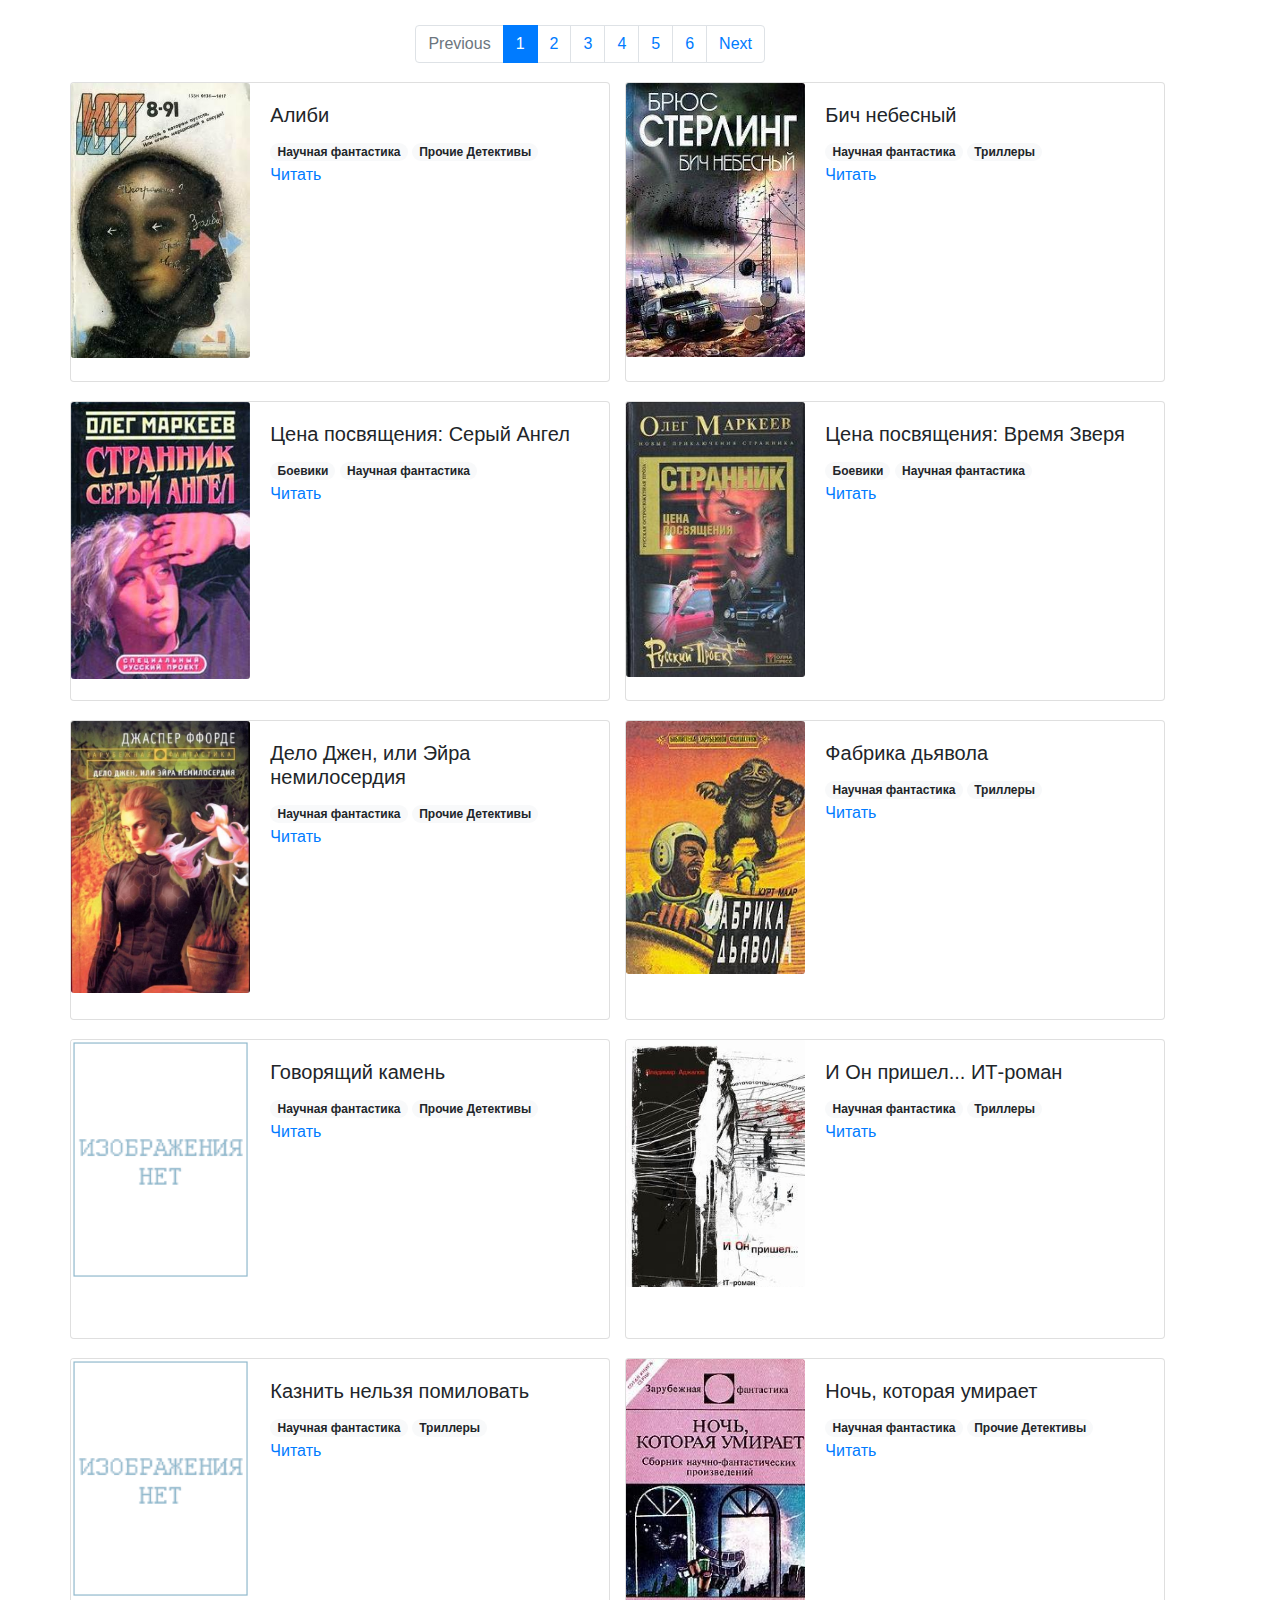
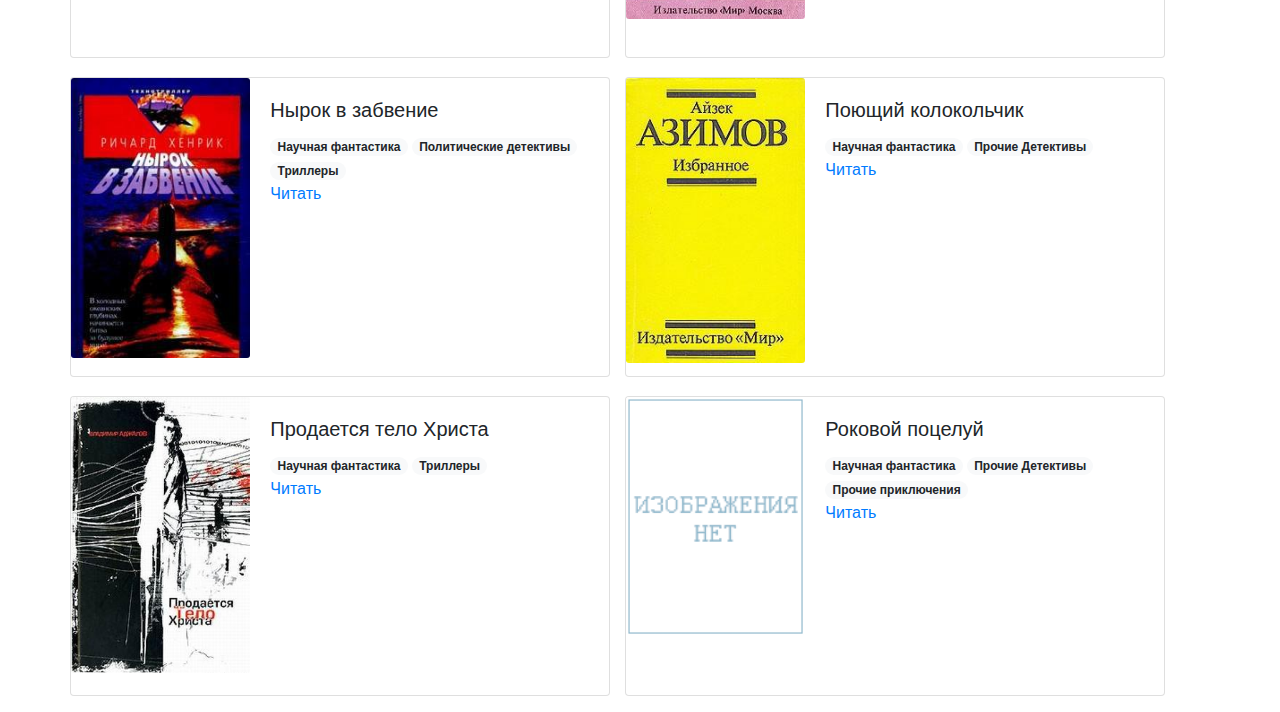
==== commit a0bcee6e: "Обновил index" ====
--- a/pages/index.html
+++ b/pages/index.html
@@ -7,12 +7,10 @@
     <link rel="icon" href="static/favicon.ico" type="image/x-icon">
     <!-- Bootstrap CSS -->
     <link rel="stylesheet" href="../static/bootstrap.min.css" crossorigin="anonymous">
-
-    <title>Bootsrtrap</title>
+    <title>Library of books</title>
   </head>
 
   <body>
-
     <div class="mx-auto" style="width: 250px; border: 200px; margin-top: 25px;"
       <nav aria-label="Page navigation example">
         <ul class="pagination justify-content-end">
@@ -21,18 +19,33 @@
               <a class="page-link" href="../pages/index0.html" tabindex="-1" aria-disabled="true">Previous</a>
             </li>
           
-          <li class="page-item"><a class="page-link" href="../pages/index.html">1</a></li>
-          
-            <li class="page-item"><a class="page-link" href="../pages/index2.html">2</a></li>
-          
-            <li class="page-item"><a class="page-link" href="../pages/index3.html">3</a></li>
-          
-            <li class="page-item"><a class="page-link" href="../pages/index4.html">4</a></li>
-          
-            <li class="page-item"><a class="page-link" href="../pages/index5.html">5</a></li>
-          
-            <li class="page-item"><a class="page-link" href="../pages/index6.html">6</a></li>
-          
+          
+          
+            <li class="page-item active"><a class="page-link" href="../pages/index.html">1</a></li>
+          
+
+          
+            
+              <li class="page-item"><a class="page-link" href="../pages/index2.html">2</a></li>
+            
+          
+            
+              <li class="page-item"><a class="page-link" href="../pages/index3.html">3</a></li>
+            
+          
+            
+              <li class="page-item"><a class="page-link" href="../pages/index4.html">4</a></li>
+            
+          
+            
+              <li class="page-item"><a class="page-link" href="../pages/index5.html">5</a></li>
+            
+          
+            
+              <li class="page-item"><a class="page-link" href="../pages/index6.html">6</a></li>
+            
+          
+
           
             <li class="page-item">
               <a class="page-link" href="../pages/index2.html" aria-disabled="false">Next</a>
@@ -44,326 +57,326 @@
 
     <div class="container">
       <div class="row">
-      
-      
-        <div class="card mb-3" style="width: 540px; height: 300px; margin-right: 15px; margin-bottom: 3px; margin-top: 3px;" >
-            <div class="row no-gutters">
-              <div class="col-md-4">
-                <img src="../media/book_covers/239.jpg" class="card-img" alt="Обложка книги">
-              </div>
-              <div class="col-md-8">
-                <div class="card-body">
-                  <h5 class="card-title">Алиби</h5>
-                  
-                    <span class="badge badge-pill badge-light">Научная фантастика</span>
-                  
-                    <span class="badge badge-pill badge-light">Прочие Детективы</span>
-                  
-                  <p class="card-text">
-                    <a href="../media/books/239.Алиби.txt" target="_blank">Читать</a>
-                  </p>
-                </div>
-              </div>
-            </div>
-        </div>
-      
-        <div class="card mb-3" style="width: 540px; height: 300px; margin-right: 15px; margin-bottom: 3px; margin-top: 3px;" >
-            <div class="row no-gutters">
-              <div class="col-md-4">
-                <img src="../media/book_covers/550.jpg" class="card-img" alt="Обложка книги">
-              </div>
-              <div class="col-md-8">
-                <div class="card-body">
-                  <h5 class="card-title">Бич небесный</h5>
-                  
-                    <span class="badge badge-pill badge-light">Научная фантастика</span>
-                  
-                    <span class="badge badge-pill badge-light">Триллеры</span>
-                  
-                  <p class="card-text">
-                    <a href="../media/books/550.Бич небесный.txt" target="_blank">Читать</a>
-                  </p>
-                </div>
-              </div>
-            </div>
-        </div>
-      
-        <div class="w-100"></div>
-      
-      
-        <div class="card mb-3" style="width: 540px; height: 300px; margin-right: 15px; margin-bottom: 3px; margin-top: 3px;" >
-            <div class="row no-gutters">
-              <div class="col-md-4">
-                <img src="../media/book_covers/768.jpg" class="card-img" alt="Обложка книги">
-              </div>
-              <div class="col-md-8">
-                <div class="card-body">
-                  <h5 class="card-title">Цена посвящения: Серый Ангел</h5>
-                  
-                    <span class="badge badge-pill badge-light">Боевики</span>
-                  
-                    <span class="badge badge-pill badge-light">Научная фантастика</span>
-                  
-                  <p class="card-text">
-                    <a href="../media/books/768.Цена посвящения Серый Ангел.txt" target="_blank">Читать</a>
-                  </p>
-                </div>
-              </div>
-            </div>
-        </div>
-      
-        <div class="card mb-3" style="width: 540px; height: 300px; margin-right: 15px; margin-bottom: 3px; margin-top: 3px;" >
-            <div class="row no-gutters">
-              <div class="col-md-4">
-                <img src="../media/book_covers/769.jpg" class="card-img" alt="Обложка книги">
-              </div>
-              <div class="col-md-8">
-                <div class="card-body">
-                  <h5 class="card-title">Цена посвящения: Время Зверя</h5>
-                  
-                    <span class="badge badge-pill badge-light">Боевики</span>
-                  
-                    <span class="badge badge-pill badge-light">Научная фантастика</span>
-                  
-                  <p class="card-text">
-                    <a href="../media/books/769.Цена посвящения Время Зверя.txt" target="_blank">Читать</a>
-                  </p>
-                </div>
-              </div>
-            </div>
-        </div>
-      
-        <div class="w-100"></div>
-      
-      
-        <div class="card mb-3" style="width: 540px; height: 300px; margin-right: 15px; margin-bottom: 3px; margin-top: 3px;" >
-            <div class="row no-gutters">
-              <div class="col-md-4">
-                <img src="../media/book_covers/1131.jpg" class="card-img" alt="Обложка книги">
-              </div>
-              <div class="col-md-8">
-                <div class="card-body">
-                  <h5 class="card-title">Дело Джен, или Эйра немилосердия</h5>
-                  
-                    <span class="badge badge-pill badge-light">Научная фантастика</span>
-                  
-                    <span class="badge badge-pill badge-light">Прочие Детективы</span>
-                  
-                  <p class="card-text">
-                    <a href="../media/books/1131.Дело Джен, или Эйра немилосердия.txt" target="_blank">Читать</a>
-                  </p>
-                </div>
-              </div>
-            </div>
-        </div>
-      
-        <div class="card mb-3" style="width: 540px; height: 300px; margin-right: 15px; margin-bottom: 3px; margin-top: 3px;" >
-            <div class="row no-gutters">
-              <div class="col-md-4">
-                <img src="../media/book_covers/1715.jpg" class="card-img" alt="Обложка книги">
-              </div>
-              <div class="col-md-8">
-                <div class="card-body">
-                  <h5 class="card-title">Фабрика дьявола</h5>
-                  
-                    <span class="badge badge-pill badge-light">Научная фантастика</span>
-                  
-                    <span class="badge badge-pill badge-light">Триллеры</span>
-                  
-                  <p class="card-text">
-                    <a href="../media/books/1715.Фабрика дьявола.txt" target="_blank">Читать</a>
-                  </p>
-                </div>
-              </div>
-            </div>
-        </div>
-      
-        <div class="w-100"></div>
-      
-      
-        <div class="card mb-3" style="width: 540px; height: 300px; margin-right: 15px; margin-bottom: 3px; margin-top: 3px;" >
-            <div class="row no-gutters">
-              <div class="col-md-4">
-                <img src="../media/book_covers/nopic.gif" class="card-img" alt="Обложка книги">
-              </div>
-              <div class="col-md-8">
-                <div class="card-body">
-                  <h5 class="card-title">Говорящий камень</h5>
-                  
-                    <span class="badge badge-pill badge-light">Научная фантастика</span>
-                  
-                    <span class="badge badge-pill badge-light">Прочие Детективы</span>
-                  
-                  <p class="card-text">
-                    <a href="../media/books/1987.Говорящий камень.txt" target="_blank">Читать</a>
-                  </p>
-                </div>
-              </div>
-            </div>
-        </div>
-      
-        <div class="card mb-3" style="width: 540px; height: 300px; margin-right: 15px; margin-bottom: 3px; margin-top: 3px;" >
-            <div class="row no-gutters">
-              <div class="col-md-4">
-                <img src="../media/book_covers/2043.jpg" class="card-img" alt="Обложка книги">
-              </div>
-              <div class="col-md-8">
-                <div class="card-body">
-                  <h5 class="card-title">И Он пришел... ИТ-роман</h5>
-                  
-                    <span class="badge badge-pill badge-light">Научная фантастика</span>
-                  
-                    <span class="badge badge-pill badge-light">Триллеры</span>
-                  
-                  <p class="card-text">
-                    <a href="../media/books/2043.И Он пришел... ИТ-роман.txt" target="_blank">Читать</a>
-                  </p>
-                </div>
-              </div>
-            </div>
-        </div>
-      
-        <div class="w-100"></div>
-      
-      
-        <div class="card mb-3" style="width: 540px; height: 300px; margin-right: 15px; margin-bottom: 3px; margin-top: 3px;" >
-            <div class="row no-gutters">
-              <div class="col-md-4">
-                <img src="../media/book_covers/nopic.gif" class="card-img" alt="Обложка книги">
-              </div>
-              <div class="col-md-8">
-                <div class="card-body">
-                  <h5 class="card-title">Казнить нельзя помиловать</h5>
-                  
-                    <span class="badge badge-pill badge-light">Научная фантастика</span>
-                  
-                    <span class="badge badge-pill badge-light">Триллеры</span>
-                  
-                  <p class="card-text">
-                    <a href="../media/books/2531.Казнить нельзя помиловать.txt" target="_blank">Читать</a>
-                  </p>
-                </div>
-              </div>
-            </div>
-        </div>
-      
-        <div class="card mb-3" style="width: 540px; height: 300px; margin-right: 15px; margin-bottom: 3px; margin-top: 3px;" >
-            <div class="row no-gutters">
-              <div class="col-md-4">
-                <img src="../media/book_covers/4024.jpg" class="card-img" alt="Обложка книги">
-              </div>
-              <div class="col-md-8">
-                <div class="card-body">
-                  <h5 class="card-title">Ночь, которая умирает</h5>
-                  
-                    <span class="badge badge-pill badge-light">Научная фантастика</span>
-                  
-                    <span class="badge badge-pill badge-light">Прочие Детективы</span>
-                  
-                  <p class="card-text">
-                    <a href="../media/books/4024.Ночь, которая умирает.txt" target="_blank">Читать</a>
-                  </p>
-                </div>
-              </div>
-            </div>
-        </div>
-      
-        <div class="w-100"></div>
-      
-      
-        <div class="card mb-3" style="width: 540px; height: 300px; margin-right: 15px; margin-bottom: 3px; margin-top: 3px;" >
-            <div class="row no-gutters">
-              <div class="col-md-4">
-                <img src="../media/book_covers/4102.jpg" class="card-img" alt="Обложка книги">
-              </div>
-              <div class="col-md-8">
-                <div class="card-body">
-                  <h5 class="card-title">Нырок в забвение</h5>
-                  
-                    <span class="badge badge-pill badge-light">Научная фантастика</span>
-                  
-                    <span class="badge badge-pill badge-light">Политические детективы</span>
-                  
-                    <span class="badge badge-pill badge-light">Триллеры</span>
-                  
-                  <p class="card-text">
-                    <a href="../media/books/4102.Нырок в забвение.txt" target="_blank">Читать</a>
-                  </p>
-                </div>
-              </div>
-            </div>
-        </div>
-      
-        <div class="card mb-3" style="width: 540px; height: 300px; margin-right: 15px; margin-bottom: 3px; margin-top: 3px;" >
-            <div class="row no-gutters">
-              <div class="col-md-4">
-                <img src="../media/book_covers/4876.jpg" class="card-img" alt="Обложка книги">
-              </div>
-              <div class="col-md-8">
-                <div class="card-body">
-                  <h5 class="card-title">Поющий колокольчик</h5>
-                  
-                    <span class="badge badge-pill badge-light">Научная фантастика</span>
-                  
-                    <span class="badge badge-pill badge-light">Прочие Детективы</span>
-                  
-                  <p class="card-text">
-                    <a href="../media/books/4876.Поющий колокольчик.txt" target="_blank">Читать</a>
-                  </p>
-                </div>
-              </div>
-            </div>
-        </div>
-      
-        <div class="w-100"></div>
-      
-      
-        <div class="card mb-3" style="width: 540px; height: 300px; margin-right: 15px; margin-bottom: 3px; margin-top: 3px;" >
-            <div class="row no-gutters">
-              <div class="col-md-4">
-                <img src="../media/book_covers/5299.jpg" class="card-img" alt="Обложка книги">
-              </div>
-              <div class="col-md-8">
-                <div class="card-body">
-                  <h5 class="card-title">Продается тело Христа</h5>
-                  
-                    <span class="badge badge-pill badge-light">Научная фантастика</span>
-                  
-                    <span class="badge badge-pill badge-light">Триллеры</span>
-                  
-                  <p class="card-text">
-                    <a href="../media/books/5299.Продается тело Христа.txt" target="_blank">Читать</a>
-                  </p>
-                </div>
-              </div>
-            </div>
-        </div>
-      
-        <div class="card mb-3" style="width: 540px; height: 300px; margin-right: 15px; margin-bottom: 3px; margin-top: 3px;" >
-            <div class="row no-gutters">
-              <div class="col-md-4">
-                <img src="../media/book_covers/nopic.gif" class="card-img" alt="Обложка книги">
-              </div>
-              <div class="col-md-8">
-                <div class="card-body">
-                  <h5 class="card-title">Роковой поцелуй</h5>
-                  
-                    <span class="badge badge-pill badge-light">Научная фантастика</span>
-                  
-                    <span class="badge badge-pill badge-light">Прочие Детективы</span>
-                  
-                    <span class="badge badge-pill badge-light">Прочие приключения</span>
-                  
-                  <p class="card-text">
-                    <a href="../media/books/5648.Роковой поцелуй.txt" target="_blank">Читать</a>
-                  </p>
-                </div>
-              </div>
-            </div>
-        </div>
-      
-        <div class="w-100"></div>
-      
+        
+          
+            <div class="card mb-3" style="width: 540px; height: 300px; margin-right: 15px; margin-bottom: 3px; margin-top: 3px;" >
+              <div class="row no-gutters">
+                <div class="col-md-4">
+                  <img src="../media/book_covers/239.jpg" class="card-img" alt="Обложка книги">
+                </div>
+                <div class="col-md-8">
+                  <div class="card-body">
+                    <h5 class="card-title">Алиби</h5>
+                    
+                      <span class="badge badge-pill badge-light">Научная фантастика</span>
+                    
+                      <span class="badge badge-pill badge-light">Прочие Детективы</span>
+                    
+                    <p class="card-text">
+                      <a href="../media/books/239.%D0%90%D0%BB%D0%B8%D0%B1%D0%B8.txt" target="_blank">Читать</a>
+                    </p>
+                  </div>
+                </div>
+              </div>
+            </div>
+          
+            <div class="card mb-3" style="width: 540px; height: 300px; margin-right: 15px; margin-bottom: 3px; margin-top: 3px;" >
+              <div class="row no-gutters">
+                <div class="col-md-4">
+                  <img src="../media/book_covers/550.jpg" class="card-img" alt="Обложка книги">
+                </div>
+                <div class="col-md-8">
+                  <div class="card-body">
+                    <h5 class="card-title">Бич небесный</h5>
+                    
+                      <span class="badge badge-pill badge-light">Научная фантастика</span>
+                    
+                      <span class="badge badge-pill badge-light">Триллеры</span>
+                    
+                    <p class="card-text">
+                      <a href="../media/books/550.%D0%91%D0%B8%D1%87%20%D0%BD%D0%B5%D0%B1%D0%B5%D1%81%D0%BD%D1%8B%D0%B9.txt" target="_blank">Читать</a>
+                    </p>
+                  </div>
+                </div>
+              </div>
+            </div>
+          
+            <div class="w-100"></div>
+        
+          
+            <div class="card mb-3" style="width: 540px; height: 300px; margin-right: 15px; margin-bottom: 3px; margin-top: 3px;" >
+              <div class="row no-gutters">
+                <div class="col-md-4">
+                  <img src="../media/book_covers/768.jpg" class="card-img" alt="Обложка книги">
+                </div>
+                <div class="col-md-8">
+                  <div class="card-body">
+                    <h5 class="card-title">Цена посвящения: Серый Ангел</h5>
+                    
+                      <span class="badge badge-pill badge-light">Боевики</span>
+                    
+                      <span class="badge badge-pill badge-light">Научная фантастика</span>
+                    
+                    <p class="card-text">
+                      <a href="../media/books/768.%D0%A6%D0%B5%D0%BD%D0%B0%20%D0%BF%D0%BE%D1%81%D0%B2%D1%8F%D1%89%D0%B5%D0%BD%D0%B8%D1%8F%20%D0%A1%D0%B5%D1%80%D1%8B%D0%B9%20%D0%90%D0%BD%D0%B3%D0%B5%D0%BB.txt" target="_blank">Читать</a>
+                    </p>
+                  </div>
+                </div>
+              </div>
+            </div>
+          
+            <div class="card mb-3" style="width: 540px; height: 300px; margin-right: 15px; margin-bottom: 3px; margin-top: 3px;" >
+              <div class="row no-gutters">
+                <div class="col-md-4">
+                  <img src="../media/book_covers/769.jpg" class="card-img" alt="Обложка книги">
+                </div>
+                <div class="col-md-8">
+                  <div class="card-body">
+                    <h5 class="card-title">Цена посвящения: Время Зверя</h5>
+                    
+                      <span class="badge badge-pill badge-light">Боевики</span>
+                    
+                      <span class="badge badge-pill badge-light">Научная фантастика</span>
+                    
+                    <p class="card-text">
+                      <a href="../media/books/769.%D0%A6%D0%B5%D0%BD%D0%B0%20%D0%BF%D0%BE%D1%81%D0%B2%D1%8F%D1%89%D0%B5%D0%BD%D0%B8%D1%8F%20%D0%92%D1%80%D0%B5%D0%BC%D1%8F%20%D0%97%D0%B2%D0%B5%D1%80%D1%8F.txt" target="_blank">Читать</a>
+                    </p>
+                  </div>
+                </div>
+              </div>
+            </div>
+          
+            <div class="w-100"></div>
+        
+          
+            <div class="card mb-3" style="width: 540px; height: 300px; margin-right: 15px; margin-bottom: 3px; margin-top: 3px;" >
+              <div class="row no-gutters">
+                <div class="col-md-4">
+                  <img src="../media/book_covers/1131.jpg" class="card-img" alt="Обложка книги">
+                </div>
+                <div class="col-md-8">
+                  <div class="card-body">
+                    <h5 class="card-title">Дело Джен, или Эйра немилосердия</h5>
+                    
+                      <span class="badge badge-pill badge-light">Научная фантастика</span>
+                    
+                      <span class="badge badge-pill badge-light">Прочие Детективы</span>
+                    
+                    <p class="card-text">
+                      <a href="../media/books/1131.%D0%94%D0%B5%D0%BB%D0%BE%20%D0%94%D0%B6%D0%B5%D0%BD%2C%20%D0%B8%D0%BB%D0%B8%20%D0%AD%D0%B9%D1%80%D0%B0%20%D0%BD%D0%B5%D0%BC%D0%B8%D0%BB%D0%BE%D1%81%D0%B5%D1%80%D0%B4%D0%B8%D1%8F.txt" target="_blank">Читать</a>
+                    </p>
+                  </div>
+                </div>
+              </div>
+            </div>
+          
+            <div class="card mb-3" style="width: 540px; height: 300px; margin-right: 15px; margin-bottom: 3px; margin-top: 3px;" >
+              <div class="row no-gutters">
+                <div class="col-md-4">
+                  <img src="../media/book_covers/1715.jpg" class="card-img" alt="Обложка книги">
+                </div>
+                <div class="col-md-8">
+                  <div class="card-body">
+                    <h5 class="card-title">Фабрика дьявола</h5>
+                    
+                      <span class="badge badge-pill badge-light">Научная фантастика</span>
+                    
+                      <span class="badge badge-pill badge-light">Триллеры</span>
+                    
+                    <p class="card-text">
+                      <a href="../media/books/1715.%D0%A4%D0%B0%D0%B1%D1%80%D0%B8%D0%BA%D0%B0%20%D0%B4%D1%8C%D1%8F%D0%B2%D0%BE%D0%BB%D0%B0.txt" target="_blank">Читать</a>
+                    </p>
+                  </div>
+                </div>
+              </div>
+            </div>
+          
+            <div class="w-100"></div>
+        
+          
+            <div class="card mb-3" style="width: 540px; height: 300px; margin-right: 15px; margin-bottom: 3px; margin-top: 3px;" >
+              <div class="row no-gutters">
+                <div class="col-md-4">
+                  <img src="../media/book_covers/nopic.gif" class="card-img" alt="Обложка книги">
+                </div>
+                <div class="col-md-8">
+                  <div class="card-body">
+                    <h5 class="card-title">Говорящий камень</h5>
+                    
+                      <span class="badge badge-pill badge-light">Научная фантастика</span>
+                    
+                      <span class="badge badge-pill badge-light">Прочие Детективы</span>
+                    
+                    <p class="card-text">
+                      <a href="../media/books/1987.%D0%93%D0%BE%D0%B2%D0%BE%D1%80%D1%8F%D1%89%D0%B8%D0%B9%20%D0%BA%D0%B0%D0%BC%D0%B5%D0%BD%D1%8C.txt" target="_blank">Читать</a>
+                    </p>
+                  </div>
+                </div>
+              </div>
+            </div>
+          
+            <div class="card mb-3" style="width: 540px; height: 300px; margin-right: 15px; margin-bottom: 3px; margin-top: 3px;" >
+              <div class="row no-gutters">
+                <div class="col-md-4">
+                  <img src="../media/book_covers/2043.jpg" class="card-img" alt="Обложка книги">
+                </div>
+                <div class="col-md-8">
+                  <div class="card-body">
+                    <h5 class="card-title">И Он пришел... ИТ-роман</h5>
+                    
+                      <span class="badge badge-pill badge-light">Научная фантастика</span>
+                    
+                      <span class="badge badge-pill badge-light">Триллеры</span>
+                    
+                    <p class="card-text">
+                      <a href="../media/books/2043.%D0%98%20%D0%9E%D0%BD%20%D0%BF%D1%80%D0%B8%D1%88%D0%B5%D0%BB...%20%D0%98%D0%A2-%D1%80%D0%BE%D0%BC%D0%B0%D0%BD.txt" target="_blank">Читать</a>
+                    </p>
+                  </div>
+                </div>
+              </div>
+            </div>
+          
+            <div class="w-100"></div>
+        
+          
+            <div class="card mb-3" style="width: 540px; height: 300px; margin-right: 15px; margin-bottom: 3px; margin-top: 3px;" >
+              <div class="row no-gutters">
+                <div class="col-md-4">
+                  <img src="../media/book_covers/nopic.gif" class="card-img" alt="Обложка книги">
+                </div>
+                <div class="col-md-8">
+                  <div class="card-body">
+                    <h5 class="card-title">Казнить нельзя помиловать</h5>
+                    
+                      <span class="badge badge-pill badge-light">Научная фантастика</span>
+                    
+                      <span class="badge badge-pill badge-light">Триллеры</span>
+                    
+                    <p class="card-text">
+                      <a href="../media/books/2531.%D0%9A%D0%B0%D0%B7%D0%BD%D0%B8%D1%82%D1%8C%20%D0%BD%D0%B5%D0%BB%D1%8C%D0%B7%D1%8F%20%D0%BF%D0%BE%D0%BC%D0%B8%D0%BB%D0%BE%D0%B2%D0%B0%D1%82%D1%8C.txt" target="_blank">Читать</a>
+                    </p>
+                  </div>
+                </div>
+              </div>
+            </div>
+          
+            <div class="card mb-3" style="width: 540px; height: 300px; margin-right: 15px; margin-bottom: 3px; margin-top: 3px;" >
+              <div class="row no-gutters">
+                <div class="col-md-4">
+                  <img src="../media/book_covers/4024.jpg" class="card-img" alt="Обложка книги">
+                </div>
+                <div class="col-md-8">
+                  <div class="card-body">
+                    <h5 class="card-title">Ночь, которая умирает</h5>
+                    
+                      <span class="badge badge-pill badge-light">Научная фантастика</span>
+                    
+                      <span class="badge badge-pill badge-light">Прочие Детективы</span>
+                    
+                    <p class="card-text">
+                      <a href="../media/books/4024.%D0%9D%D0%BE%D1%87%D1%8C%2C%20%D0%BA%D0%BE%D1%82%D0%BE%D1%80%D0%B0%D1%8F%20%D1%83%D0%BC%D0%B8%D1%80%D0%B0%D0%B5%D1%82.txt" target="_blank">Читать</a>
+                    </p>
+                  </div>
+                </div>
+              </div>
+            </div>
+          
+            <div class="w-100"></div>
+        
+          
+            <div class="card mb-3" style="width: 540px; height: 300px; margin-right: 15px; margin-bottom: 3px; margin-top: 3px;" >
+              <div class="row no-gutters">
+                <div class="col-md-4">
+                  <img src="../media/book_covers/4102.jpg" class="card-img" alt="Обложка книги">
+                </div>
+                <div class="col-md-8">
+                  <div class="card-body">
+                    <h5 class="card-title">Нырок в забвение</h5>
+                    
+                      <span class="badge badge-pill badge-light">Научная фантастика</span>
+                    
+                      <span class="badge badge-pill badge-light">Политические детективы</span>
+                    
+                      <span class="badge badge-pill badge-light">Триллеры</span>
+                    
+                    <p class="card-text">
+                      <a href="../media/books/4102.%D0%9D%D1%8B%D1%80%D0%BE%D0%BA%20%D0%B2%20%D0%B7%D0%B0%D0%B1%D0%B2%D0%B5%D0%BD%D0%B8%D0%B5.txt" target="_blank">Читать</a>
+                    </p>
+                  </div>
+                </div>
+              </div>
+            </div>
+          
+            <div class="card mb-3" style="width: 540px; height: 300px; margin-right: 15px; margin-bottom: 3px; margin-top: 3px;" >
+              <div class="row no-gutters">
+                <div class="col-md-4">
+                  <img src="../media/book_covers/4876.jpg" class="card-img" alt="Обложка книги">
+                </div>
+                <div class="col-md-8">
+                  <div class="card-body">
+                    <h5 class="card-title">Поющий колокольчик</h5>
+                    
+                      <span class="badge badge-pill badge-light">Научная фантастика</span>
+                    
+                      <span class="badge badge-pill badge-light">Прочие Детективы</span>
+                    
+                    <p class="card-text">
+                      <a href="../media/books/4876.%D0%9F%D0%BE%D1%8E%D1%89%D0%B8%D0%B9%20%D0%BA%D0%BE%D0%BB%D0%BE%D0%BA%D0%BE%D0%BB%D1%8C%D1%87%D0%B8%D0%BA.txt" target="_blank">Читать</a>
+                    </p>
+                  </div>
+                </div>
+              </div>
+            </div>
+          
+            <div class="w-100"></div>
+        
+          
+            <div class="card mb-3" style="width: 540px; height: 300px; margin-right: 15px; margin-bottom: 3px; margin-top: 3px;" >
+              <div class="row no-gutters">
+                <div class="col-md-4">
+                  <img src="../media/book_covers/5299.jpg" class="card-img" alt="Обложка книги">
+                </div>
+                <div class="col-md-8">
+                  <div class="card-body">
+                    <h5 class="card-title">Продается тело Христа</h5>
+                    
+                      <span class="badge badge-pill badge-light">Научная фантастика</span>
+                    
+                      <span class="badge badge-pill badge-light">Триллеры</span>
+                    
+                    <p class="card-text">
+                      <a href="../media/books/5299.%D0%9F%D1%80%D0%BE%D0%B4%D0%B0%D0%B5%D1%82%D1%81%D1%8F%20%D1%82%D0%B5%D0%BB%D0%BE%20%D0%A5%D1%80%D0%B8%D1%81%D1%82%D0%B0.txt" target="_blank">Читать</a>
+                    </p>
+                  </div>
+                </div>
+              </div>
+            </div>
+          
+            <div class="card mb-3" style="width: 540px; height: 300px; margin-right: 15px; margin-bottom: 3px; margin-top: 3px;" >
+              <div class="row no-gutters">
+                <div class="col-md-4">
+                  <img src="../media/book_covers/nopic.gif" class="card-img" alt="Обложка книги">
+                </div>
+                <div class="col-md-8">
+                  <div class="card-body">
+                    <h5 class="card-title">Роковой поцелуй</h5>
+                    
+                      <span class="badge badge-pill badge-light">Научная фантастика</span>
+                    
+                      <span class="badge badge-pill badge-light">Прочие Детективы</span>
+                    
+                      <span class="badge badge-pill badge-light">Прочие приключения</span>
+                    
+                    <p class="card-text">
+                      <a href="../media/books/5648.%D0%A0%D0%BE%D0%BA%D0%BE%D0%B2%D0%BE%D0%B9%20%D0%BF%D0%BE%D1%86%D0%B5%D0%BB%D1%83%D0%B9.txt" target="_blank">Читать</a>
+                    </p>
+                  </div>
+                </div>
+              </div>
+            </div>
+          
+            <div class="w-100"></div>
+        
       </div>
     </div>
 
